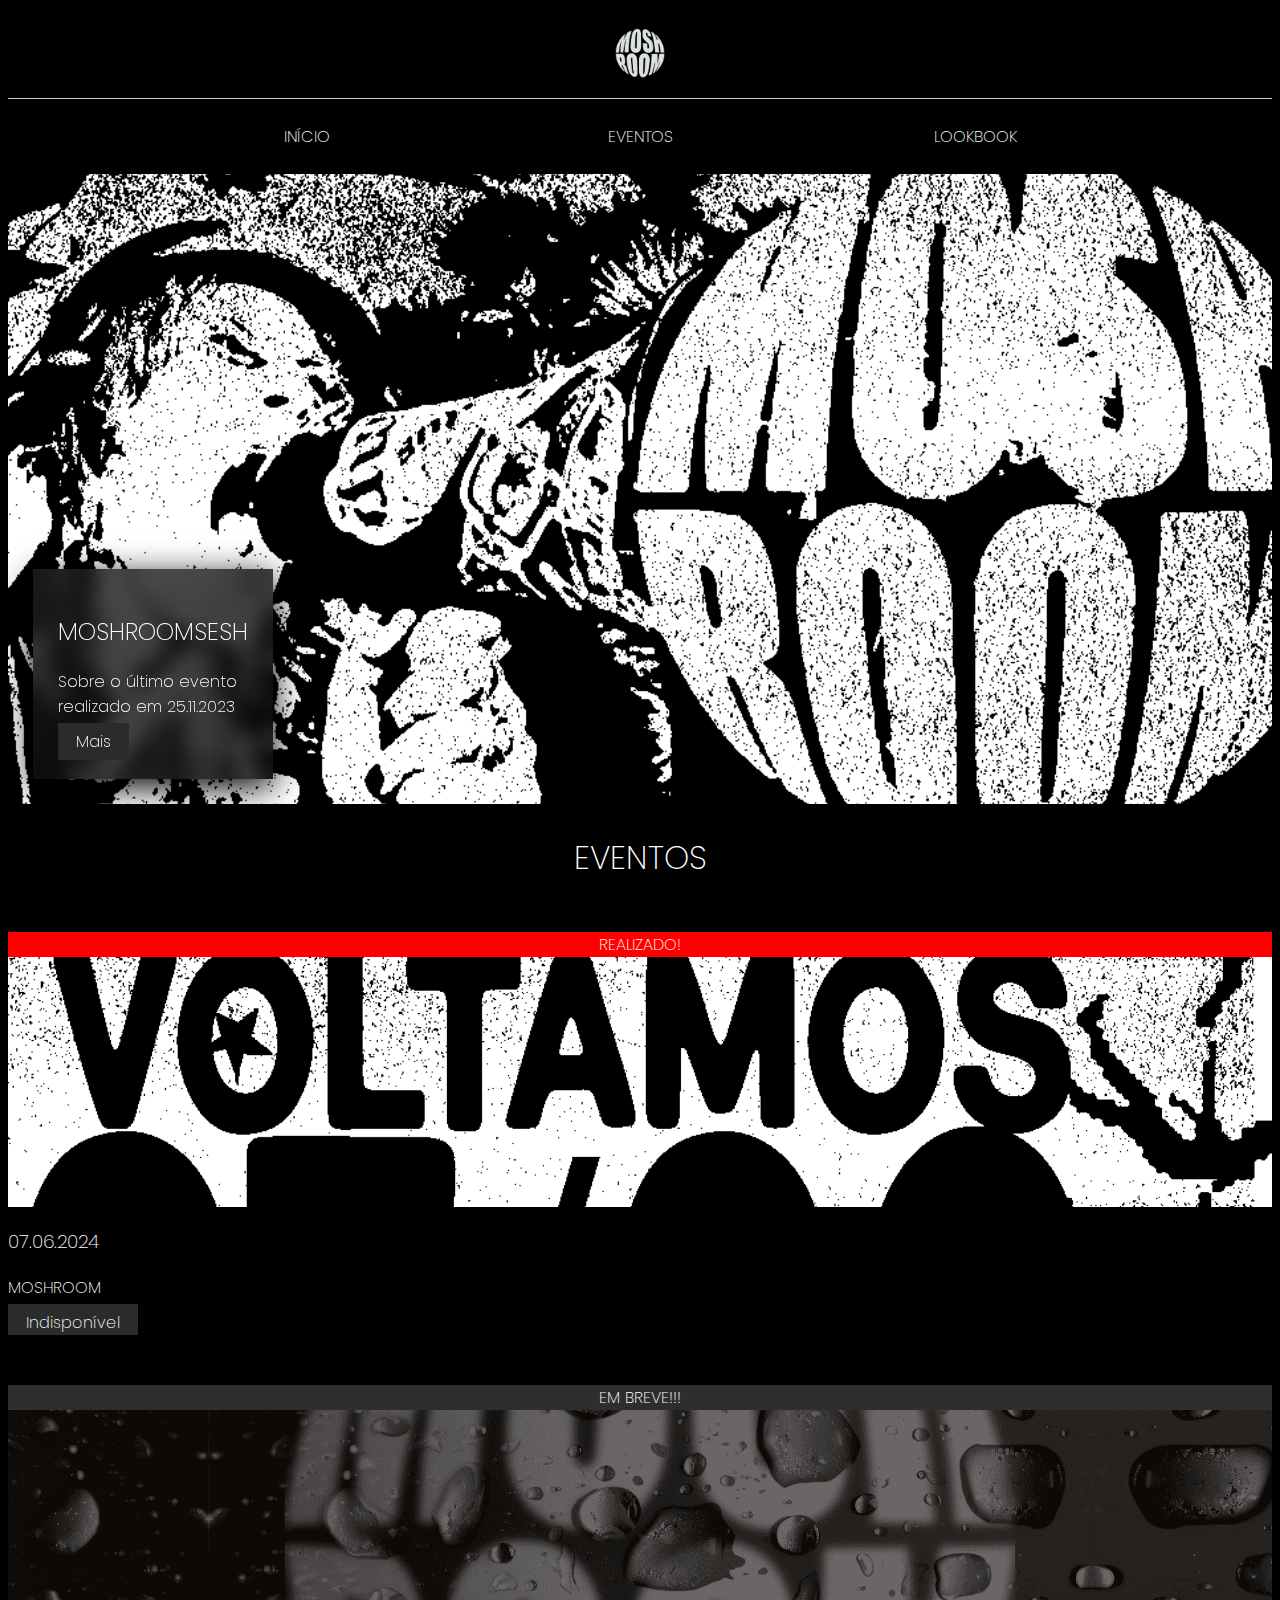
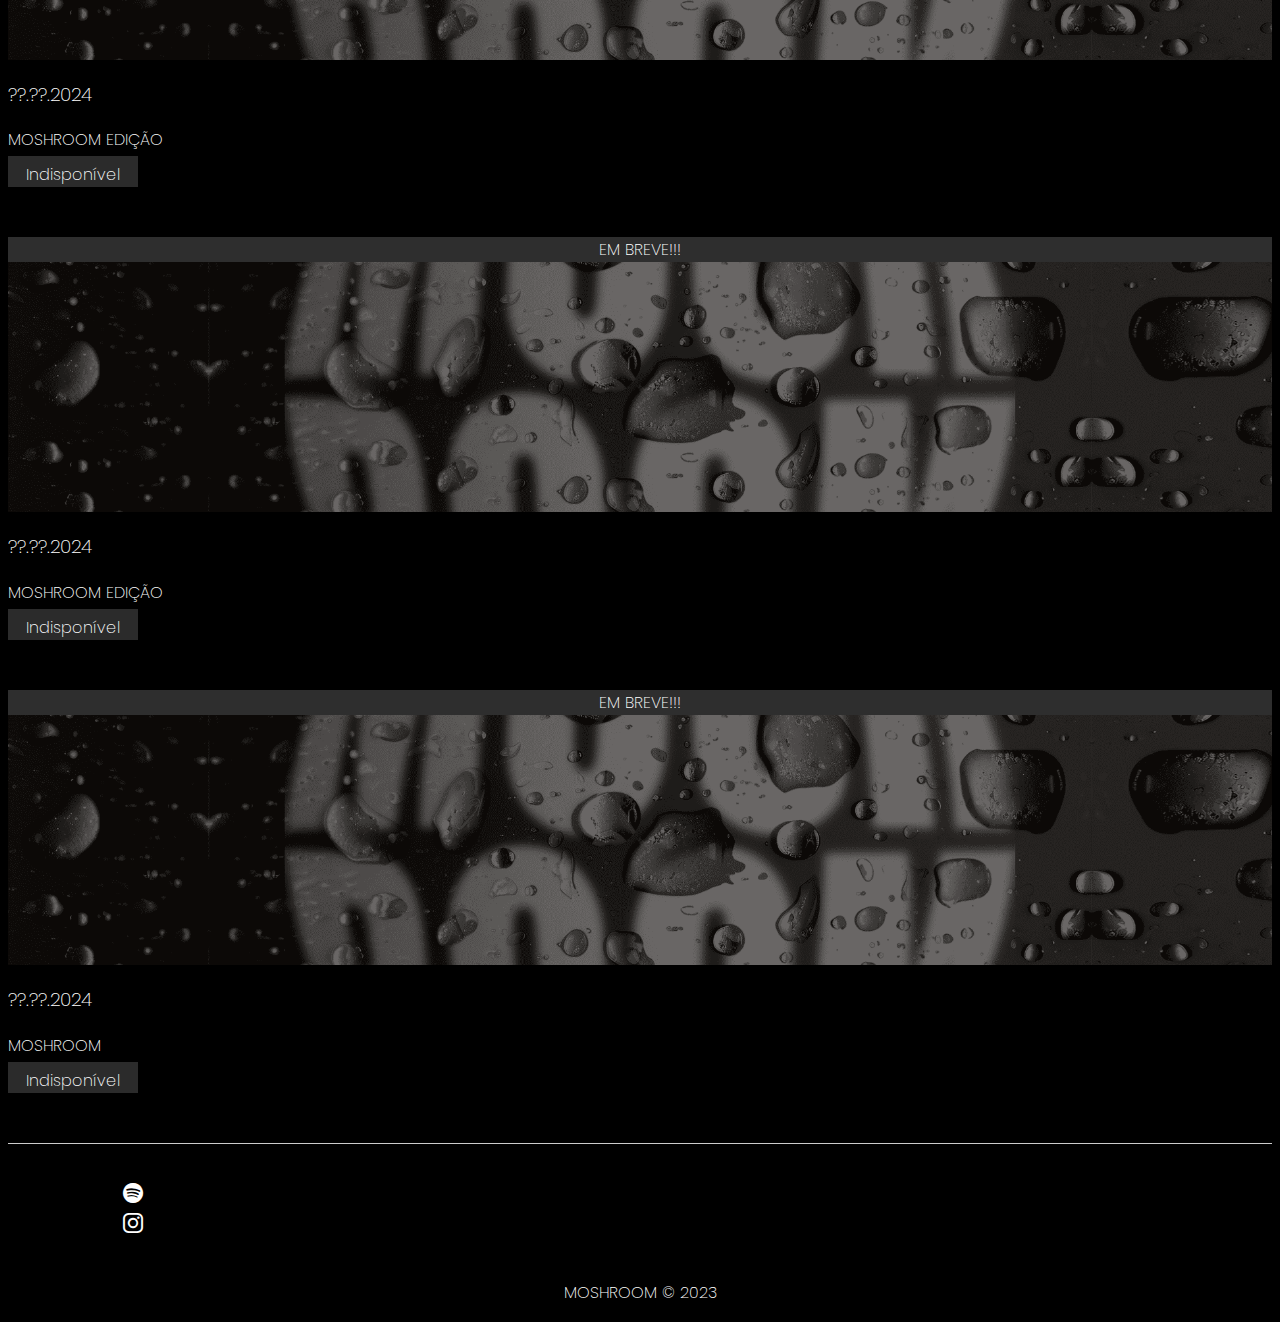
==== index.html @ fdd7fa83 "descrição de evento" ====
<!DOCTYPE html>
<html lang="en">
  <head>
    <meta charset="UTF-8" />
    <link rel="icon" href="img/MOSHROOM-LOGO.png" alt="mosh" />
    <meta name="viewport" content="width=device-width, initial-scale=1.0" />
    <title>MOSHROOM&copy;</title>
    <link rel="stylesheet" href="style.css" />
    <link
      rel="stylesheet"
      href="https://cdn.jsdelivr.net/npm/bootstrap-icons@1.11.2/font/bootstrap-icons.min.css"
    />
    <link
      href="https://cdn.jsdelivr.net/npm/bootstrap@5.3.2/dist/css/bootstrap.min.css"
      rel="stylesheet"
      integrity="sha384-T3c6CoIi6uLrA9TneNEoa7RxnatzjcDSCmG1MXxSR1GAsXEV/Dwwykc2MPK8M2HN"
      crossorigin="anonymous"
    />
    <script>
      (function (w, d, s, l, i) {
        w[l] = w[l] || [];
        w[l].push({ "gtm.start": new Date().getTime(), event: "gtm.js" });
        var f = d.getElementsByTagName(s)[0],
          j = d.createElement(s),
          dl = l != "dataLayer" ? "&l=" + l : "";
        j.async = true;
        j.src = "https://www.googletagmanager.com/gtm.js?id=" + i + dl;
        f.parentNode.insertBefore(j, f);
      })(window, document, "script", "dataLayer", "GTM-5MWL5Q57");
    </script>
  </head>

  <body>
    <noscript
      ><iframe
        src="https://www.googletagmanager.com/ns.html?id=GTM-5MWL5Q57"
        height="0"
        width="0"
        style="display: none; visibility: hidden"
      ></iframe
    ></noscript>

    <header class="row" id="header">
      <div class="container-fluid">
        <div id="logo-container">
          <img
            src="img/MOSHROOM-LOGO.png"
            class="logoImg"
            id="darkModeToggle"
            alt="mosh"
            id="logo"
          />
        </div>
      </div>
    </header>
    <nav id="navbar" class="container">
      <div class="row justify-content-center">
        <a href="#">INÍCIO</a>
        <a href="#gallery-container">EVENTOS</a>

        <!-- <a href="#">CONTATO</a> -->

        <a href="lookbook.html">LOOKBOOK</a>
        <!-- <a href="#">ARTIST</a> -->
        <!-- <a href="#contact">CONTACT</a> -->
      </div>
    </nav>

    <!-- MAIN IMAGE -->
    <div class="container" id="main-image-container">
      <div class="main-image center-image">
        <div class="main-image-info">
          <h2>MOSHROOMSESH</h2>
          <p class="secondary-color">
            Sobre o último evento <br />
            realizado em 25.11.2023
          </p>
          <a
            href="/view/moshroom-event.html"
            id="btnMoshFirtEventMore"
            class="btn"
            >Mais</a
          >
        </div>
      </div>
    </div>

    <!-- GALLERY -->

    <div class="container" id="gallery-container">
      <div class="col-12">
        <h1>EVENTOS</h1>
      </div>
      <div class="row gx-md-5">
        <div class="col-12 col-md-6 zoom-image">
          <div class="w-100 h-10" id="warningNextEvent">REALIZADO!</div>

          <div class="small-image-container center-image" id="img2"></div>
          <h3>07.06.2024</h3>
          <p class="secondary-color">MOSHROOM</p>
          <a class="btn">Indisponível</a>
        </div>
        <div class="col-12 col-md-6 zoom-image">
          <div class="w-100 h-10" id="warningSoonEvent">EM BREVE!!!</div>

          <div class="small-image-container center-image" id="img3"></div>
          <h3>??.??.2024</h3>
          <p class="secondary-color">MOSHROOM EDIÇÃO</p>
          <a href="#" class="btn">Indisponível</a>
        </div>
        <div class="col-12 col-md-6 zoom-image">
          <div class="w-100 h-10" id="warningSoonEvent">EM BREVE!!!</div>

          <div class="small-image-container center-image" id="img4"></div>
          <h3>??.??.2024</h3>
          <p class="secondary-color">MOSHROOM EDIÇÃO</p>
          <a href="#" class="btn">Indisponível</a>
        </div>
        <div class="col-12 col-md-6 zoom-image">
          <div class="w-100 h-10" id="warningSoonEvent">EM BREVE!!!</div>

          <div class="small-image-container center-image" id="img5"></div>
          <h3>??.??.2024</h3>
          <p class="secondary-color">MOSHROOM</p>
          <a href="#" class="btn">Indisponível</a>
        </div>
      </div>
    </div>
    <!-- FOOTER -->
    <footer id="contact" class="container">
      <!-- <p class="secondary-color">Nos encontre nas redes sociais:</p> -->
      <div class="row justify-content-center" id="social-icons-container">
        <div class="col-1">
          <a
            href="https://open.spotify.com/playlist/5nf5XcHtI5ToAGP7V8cqh1?si=a95a7d0b0cea4013"
            ><i class="bi bi-spotify"></i
          ></a>
        </div>
        <div class="col-1">
          <a href="https://www.instagram.com/moshroomsesh/"
            ><i class="bi bi-instagram secondary-color"></i
          ></a>
        </div>
      </div>
      <p class="secondary-color">MOSHROOM &copy; 2023</p>
    </footer>
  </body>
  <script src="https://code.jquery.com/jquery-3.6.0.min.js"></script>
  <script src="script.js"></script>
</html>
---- style.css ----
@import url("https://fonts.googleapis.com/css2?family=Archivo:wght@400;600&family=Dela+Gothic+One&family=Figtree:wght@300&family=Indie+Flower&family=Inter&family=Josefin+Sans&family=Montserrat:wght@400;500&family=Poppins:wght@300;400;500&display=swap");

@import url("https://fonts.googleapis.com/css2?family=Roboto+Condensed:ital,wght@0,100..900;1,100..900&display=swap");

/* 
font-family: "Roboto Condensed", sans-serif;
font-family: 'Archivo', sans-serif;
font-family: 'Dela Gothic One', sans-serif;
font-family: 'Figtree', sans-serif;
font-family: 'Indie Flower', cursive;
font-family: 'Inter', sans-serif;
font-family: 'Josefin Sans', sans-serif;
font-family: 'Montserrat', sans-serif;
font-family: 'Poppins', sans-serif;
*/

/* Estilos Gerais */

* {
  color: #ffffff;
  font-family: "Poppins", sans-serif;
  font-weight: 200;
}

body {
  background-color: #000000 !important;
}

a,
i,
p {
  /* font-family: "poppins", sans-serif; */
  transition: 0.3s ease-out;
  text-decoration: none;
}

.secondary-color {
  color: #ffffff;
}

.center-image {
  background-size: cover;
  background-position: center;
}

body .btn {
  text-decoration: none;
  background-color: #2b2b2b;
  color: #fff;
  padding: 7px 18px;
  border-radius: 0;
}

body .btn:hover {
  background-color: #ffffff31;
  color: #fff;
}

/* HEADER */
#header {
  margin: 0;
  text-align: center;
  padding: 20px;
  border-bottom: 1px solid #ccc;
}

#header p {
  margin-bottom: 0;
}

#logo-container {
  display: flex;
  justify-content: center;
}

.logoImg {
  cursor: pointer;
}

#logo {
  width: 50px;
  height: 50px;
  /* margin-right: 5px; */
}

/* DARK MODE */

/* MOSHROOM2-removebg-preview.png */

body.dark-mode {
  background-color: #ffffff !important;
  color: #000000 !important;
}

body.dark-mode a {
  background-color: #ffffff !important;
  color: #000000 !important;
}

body.dark-mode a:hover {
  background-color: #ffffff !important;
  color: #6b6b6b !important;
}

body.dark-mode #navbar a:hover {
  background-color: #ffffff !important;
  color: #7c7c7c !important;
  border: none;
}

body.dark-mode h1 {
  background-color: #ffffff !important;
  color: #000000 !important;
}

body.dark-mode h3 {
  background-color: #ffffff !important;
  color: #000000 !important;
}

body.dark-mode p {
  /* background-color: #ffffff  */
  color: #000000 !important;
}

body.dark-mode .btn {
  border: 1px solid #000;
  color: #000000 !important;
}

body.dark-mode a:hover {
  /* border-radius: 10px; */
  border: 1px solid #6b6b6b;
}

body.dark-mode .main-image-info {
  background: linear-gradient(
    135deg,
    rgba(255, 255, 255, 0.1),
    rgba(0, 0, 0, 0)
  );
  backdrop-filter: blur(10px);
  -webkit-backdrop-filter: blur(10px);
  box-shadow: 0 8px 32px 0 rgb(0, 0, 0);
  border: none;
  color: #000;
  /* border-radius: 10px; */
}

body.dark-mode .main-image-info .btn {
  background-color: #ffffff00 !important;
  border: none;
  color: #000000 !important;
  box-shadow: 0 8px 32px 0 rgba(0, 0, 0, 0.476);
}

body.dark-mode .main-image-info .btn:hover {
  border: none;
  color: #202020 !important;
}

#darkModeToggle {
  width: 50px;
  height: 50px;
}

body.dark-mode #contact a {
  /* background-color: #ffffff !important; */
  color: #7c7c7c !important;
  border: none;
}

body.dark-mode #contact i {
  /* background-color: #ffffff !important; */
  color: #7c7c7c !important;
  border: none;
}

body.dark-mode #contact i:hover {
  /* background-color: #ffffff !important; */
  color: #4c4c4c !important;
  border: none;
}

/* NAVBAR */
#navbar {
  padding: 10px;
  margin: 10px auto;
}

#navbar .row {
  width: 100%;
  display: flex !important;
  justify-content: space-evenly !important;
}

#navbar a {
  width: 80px;
  color: #ffffff;
  text-decoration: none;
  transition: none;
  text-align: center;
  margin: 5px;
}

#navbar a:hover {
  color: #606060e4;
  transition: none;
}

/* MAIN IMAGE */

.main-image {
  height: 70vh;
  background-image: url(img2/MOSH-CAPA.png);
  background-position: center center;
  background-size: cover;
  margin-bottom: 30px;
  transition: background-size 0.2s ease-out;
  position: relative;
}

.main-image-info {
  background: linear-gradient(
    135deg,
    rgba(255, 255, 255, 0.1),
    rgba(0, 0, 0, 0)
  );
  backdrop-filter: blur(10px);
  -webkit-backdrop-filter: blur(10px);
  box-shadow: 0 8px 32px 0 rgb(0, 0, 0);
  color: #ffffff;
  background-color: #000000c4;
  padding: 25px;
  position: absolute;
  left: 25px;
  bottom: 25px;
  /* border: 1px solid #fff; */
}

.main-image-info .btn:hover {
  background-color: #1d1d1d;
}

/* GALLERY */

#img2 {
  background-image: url(img/MOSHFEED.png);
  background-size: 100%;
  background-repeat: no-repeat;
}

#img2:hover {
  box-shadow: #35383e;
}

#img3 {
  background-image: url(img2/PREVIEW-EDITIONSblack.png);

  /* background-size: 100%; */
}

#img4 {
  background-image: url(img2/PREVIEW-EDITIONSblack.png);
}

#img5 {
  background-image: url(img2/PREVIEW-EDITIONSblack.png);
}

#gallery-container h1 {
  text-align: center;
}

#gallery-container h1,
#gallery-container,
#gallery-container,
.col-md-6,
.col-12 {
  margin-bottom: 50px;
}

.small-image-container {
  height: 250px;
  margin-bottom: 20px;
}

.dark-overlay {
  position: absolute;
  top: 0;
  left: 0;
  width: 100%;
  height: 100%;
  background: rgba(0, 0, 0, 0.5);
  /* Sobreposição escura */
  transition: background 0.5s ease-in-out;
}

.zoom-image {
  position: relative;
  overflow: hidden;
}

/* FOOTER */
footer {
  border-top: 1px solid #ccc;
  height: 150px;
  padding: 10px;
}

footer i {
  font-size: 20px;
  transition: none;
}

footer .col-1 {
  width: 15%;
}

#social-icons-container i {
  align-items: center !important;
  text-align: center !important;
}

#social-icons-container {
  padding: 25px;
}

#social-icons-container div {
  text-align: center;
}

.secondary-color {
  margin-bottom: 10px;
}

footer p {
  text-align: center;
}

a:hover i {
  color: #606060e4;
  transition: none;
}

#warningNextEvent {
  background-color: red;
  color: white;
  text-align: center;
  font-family: "Poppins", sans-serif;
}

#warningSoonEvent {
  background-color: rgba(88, 88, 88, 0.527);
  color: white;
  text-align: center;
  font-family: "Poppins", sans-serif;
}

@media screen and (max-width: 768px) {
  .main-image {
    background-image: url(img2/MOSH-CAPA-MOBILE.png);
    background-size: 50vh;
  }

  ::-webkit-scrollbar-thumb {
    background: #ffffff00 !important;
    /* Cor do thumb */
    border-radius: 15px;
  }
}

::-webkit-scrollbar {
  width: 10px;
}

::-webkit-scrollbar-thumb {
  background-color: #888;
  border-radius: 5px;
}

::-webkit-scrollbar-track {
  background-color: #ffffff00;
}
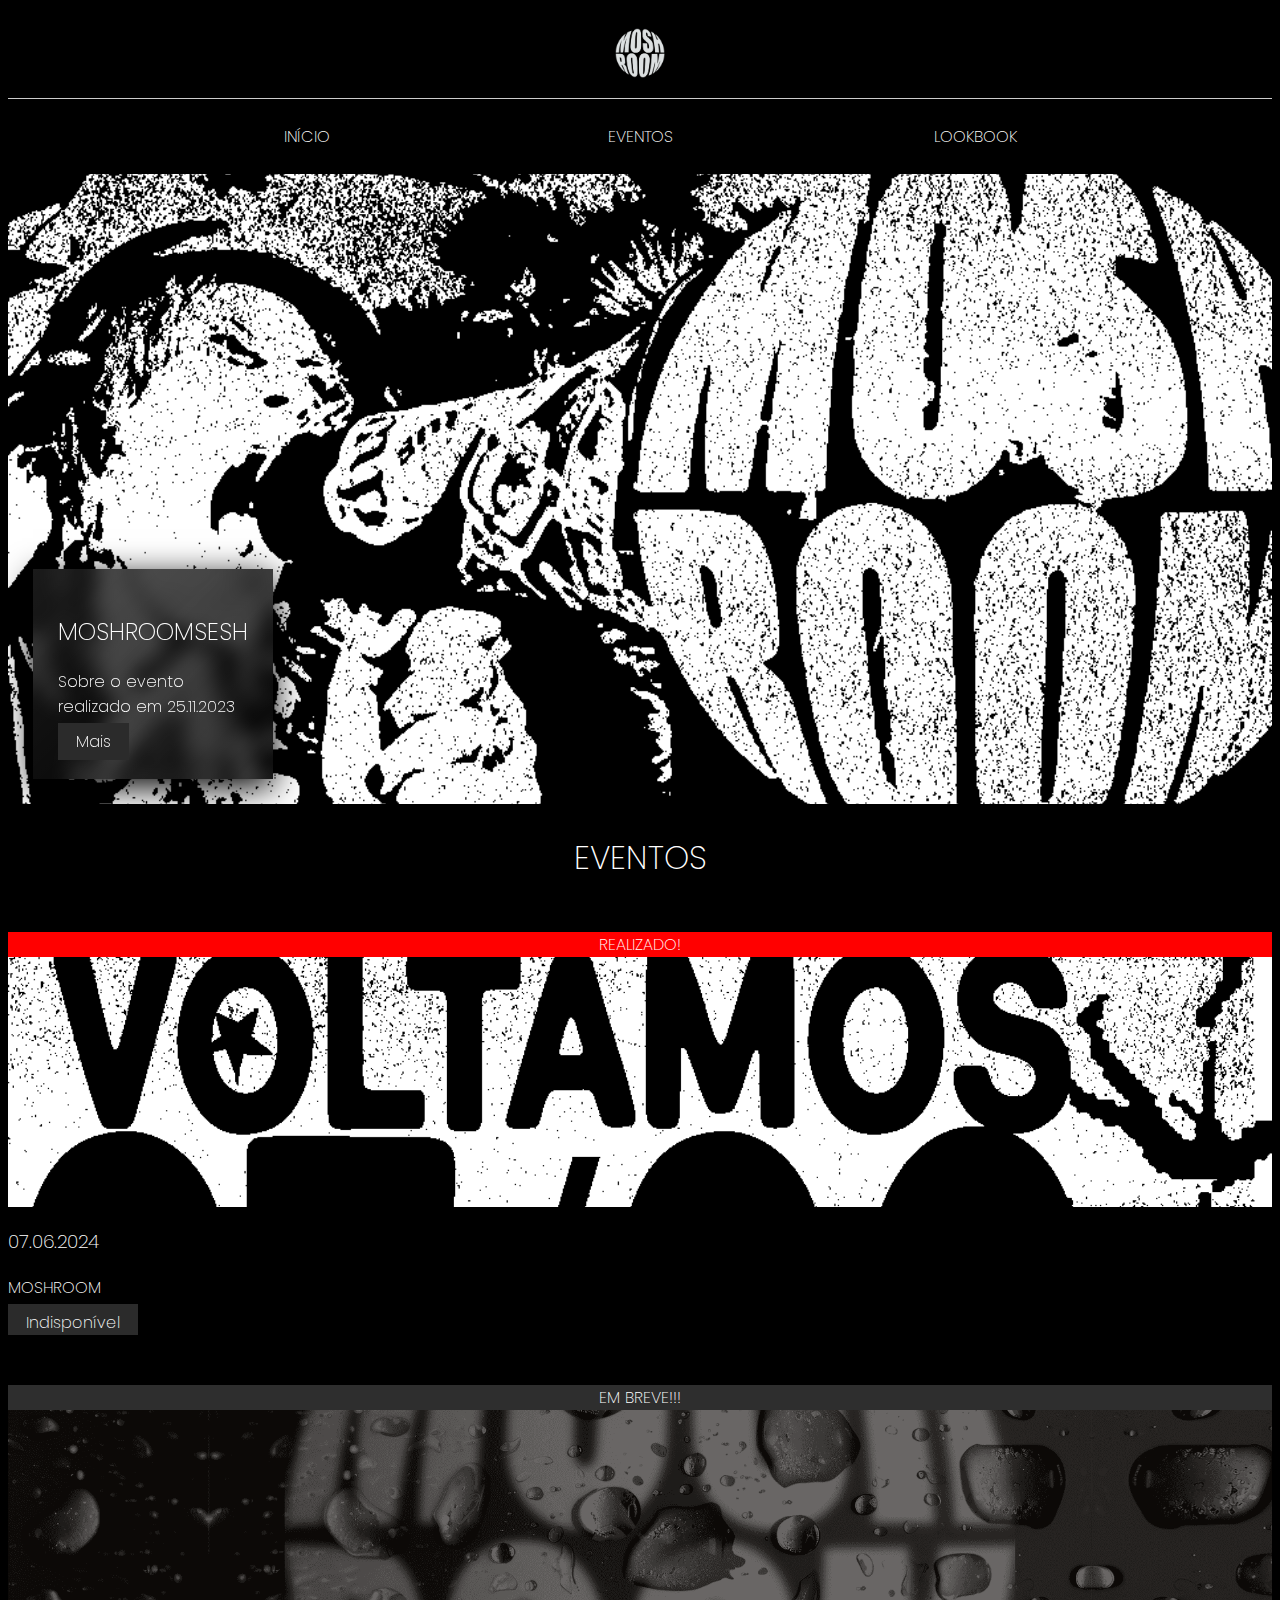
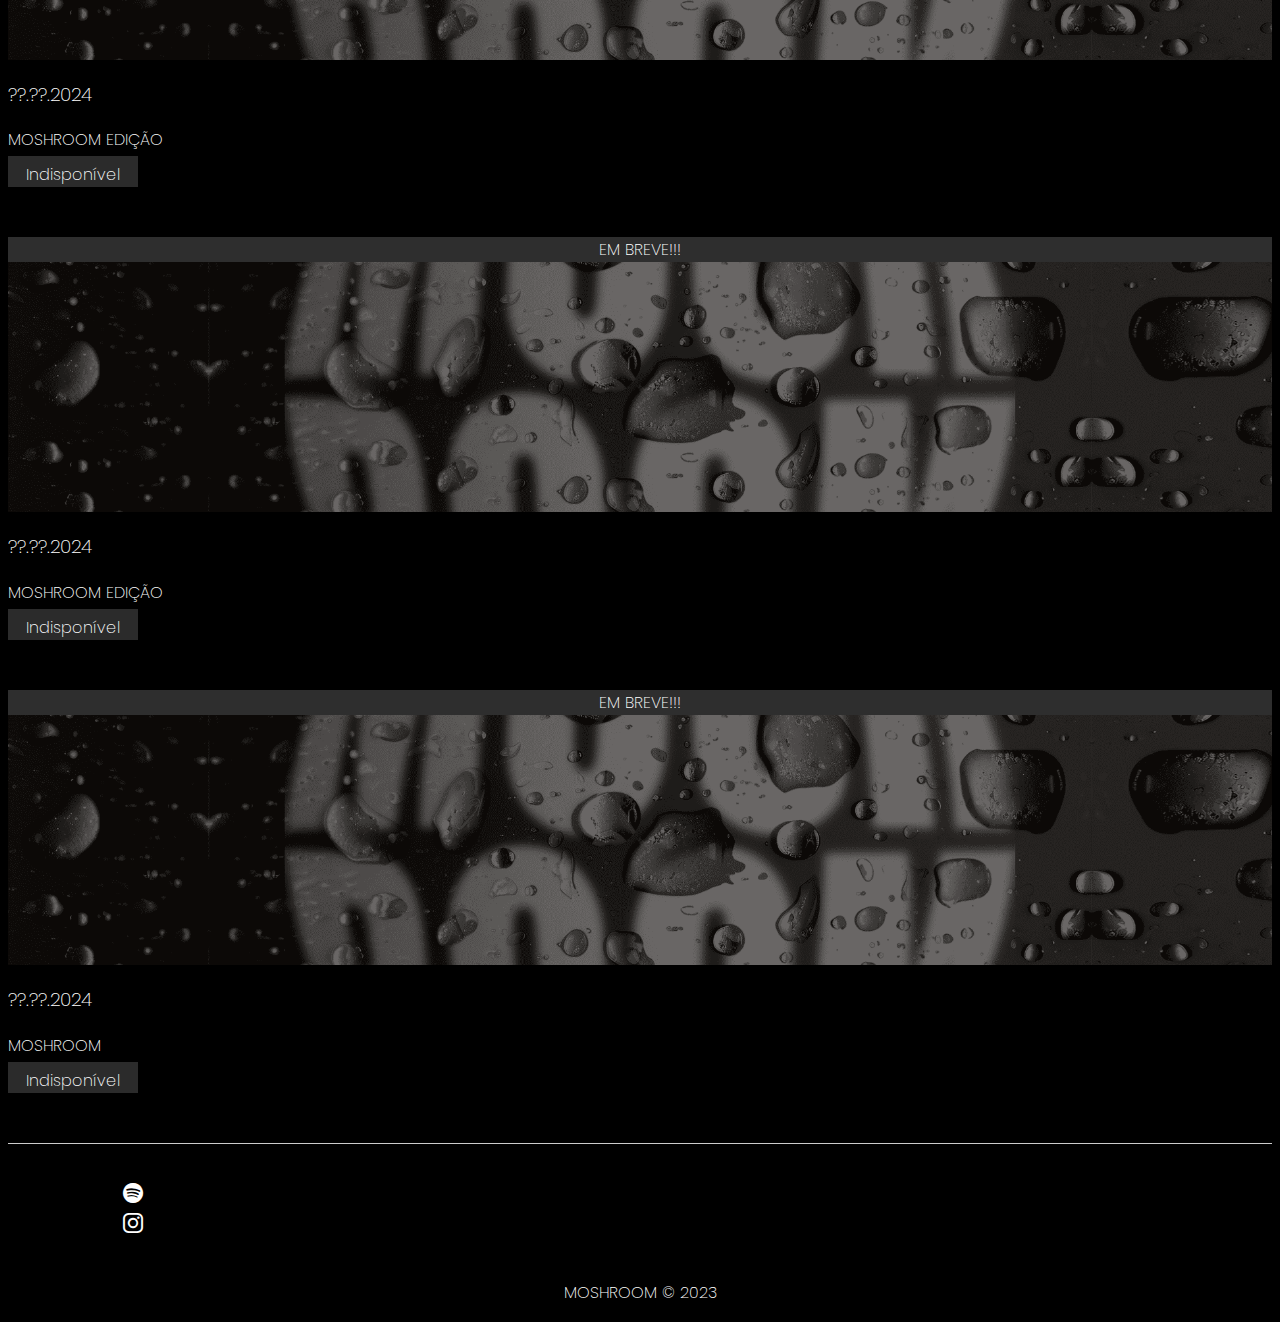
==== commit 01949a88: "descrição div" ====
--- a/index.html
+++ b/index.html
@@ -72,7 +72,7 @@
         <div class="main-image-info">
           <h2>MOSHROOMSESH</h2>
           <p class="secondary-color">
-            Sobre o último evento <br />
+            Sobre o evento <br />
             realizado em 25.11.2023
           </p>
           <a
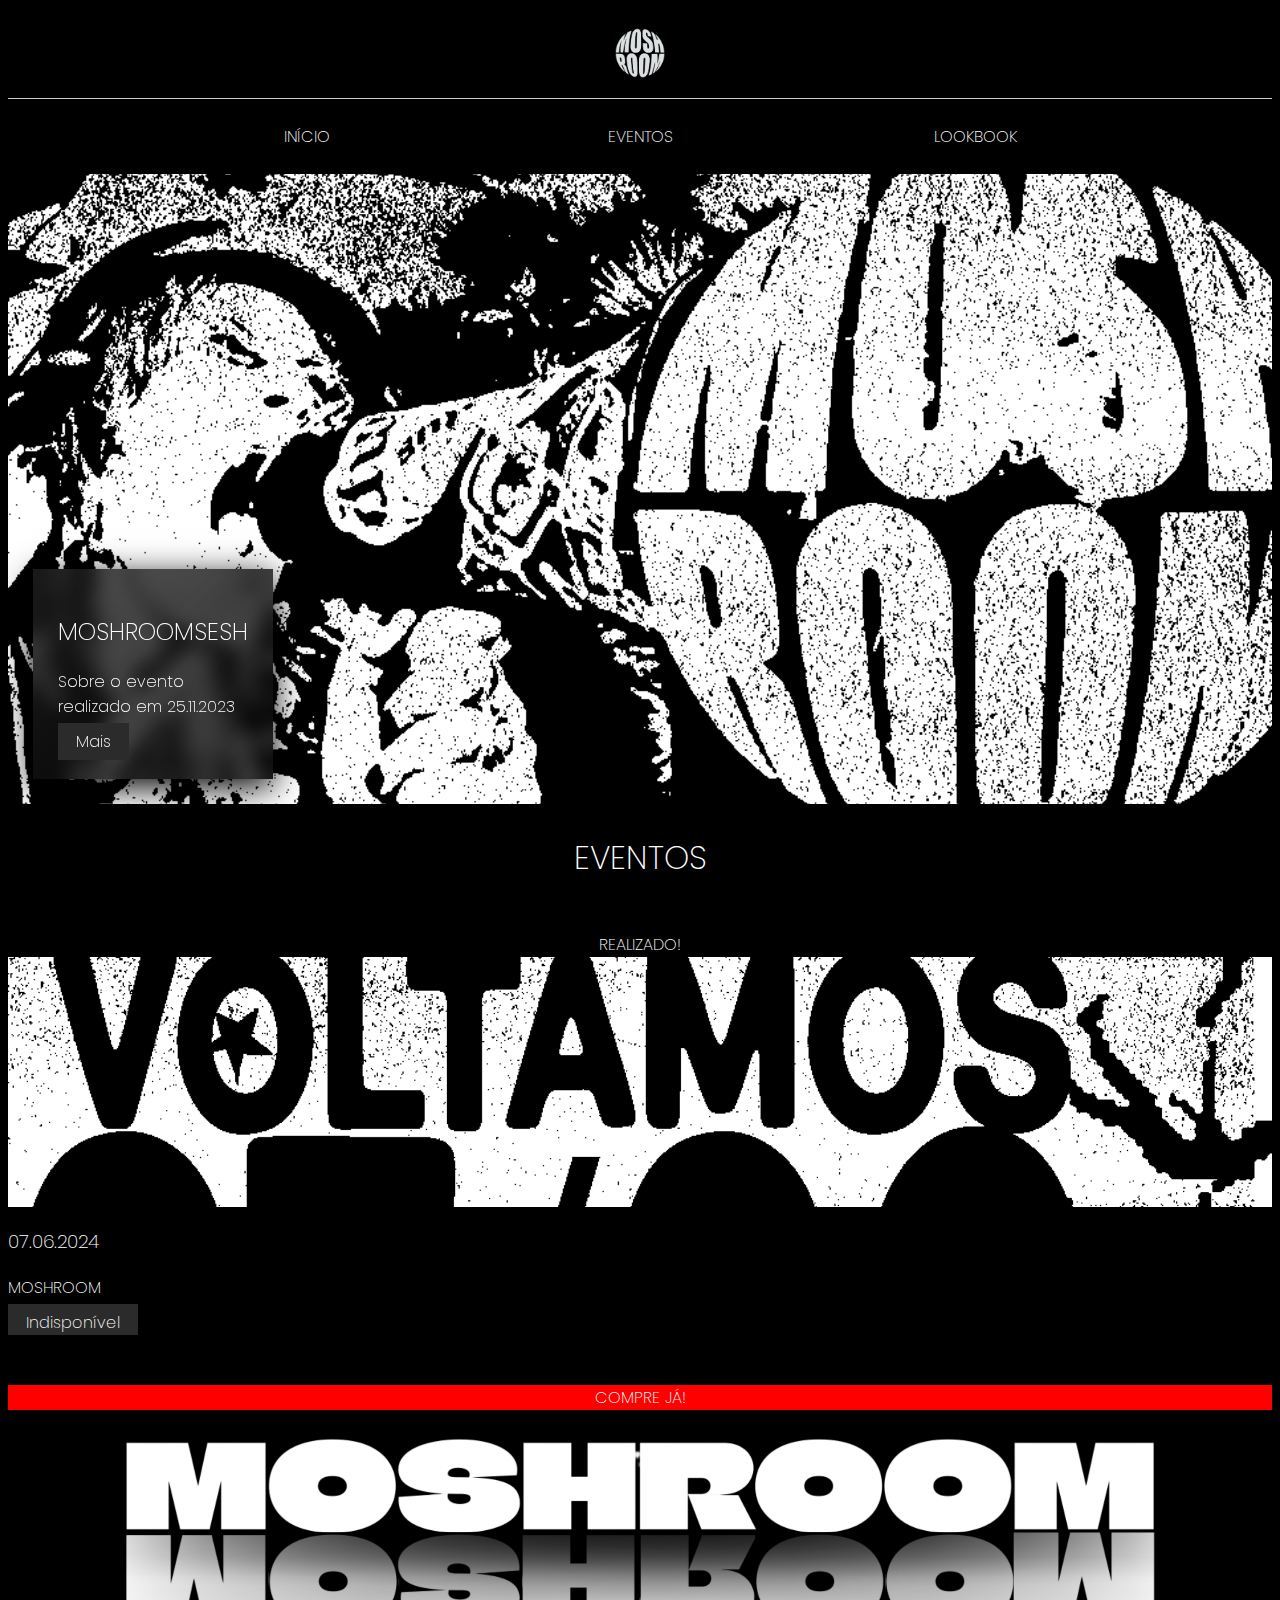
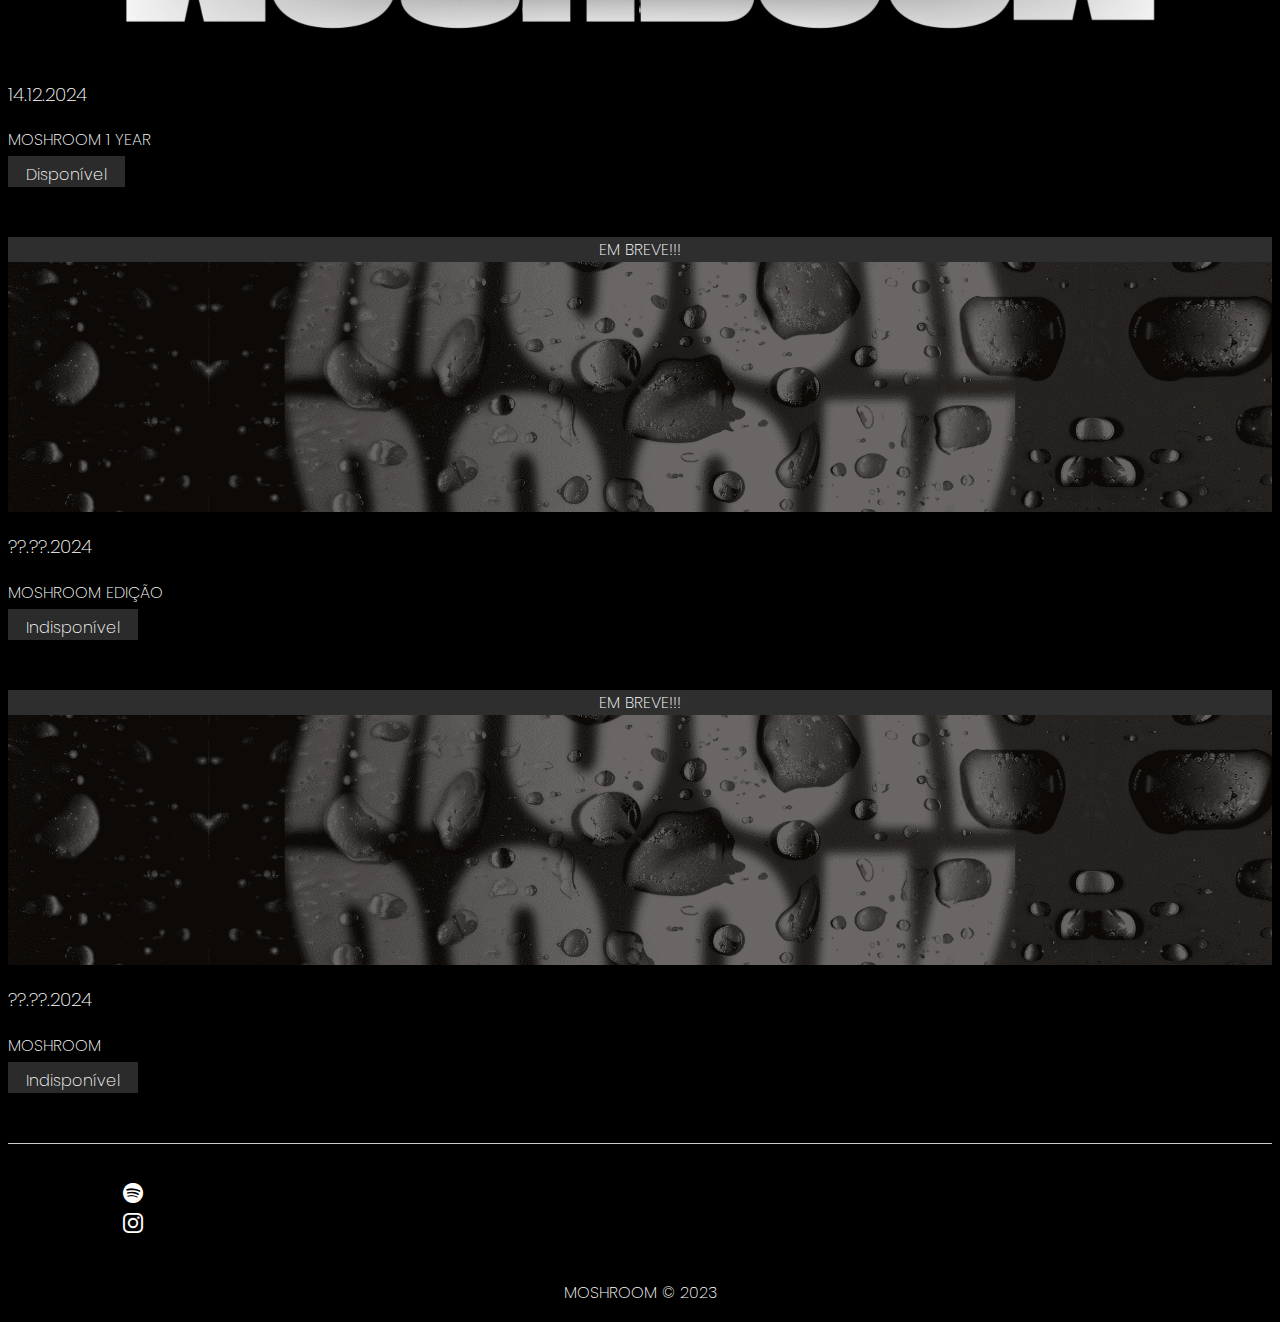
==== commit 9cdf93fb: "inserção de img | abertura de novo evento" ====
--- a/index.html
+++ b/index.html
@@ -93,22 +93,27 @@
       </div>
       <div class="row gx-md-5">
         <div class="col-12 col-md-6 zoom-image">
-          <div class="w-100 h-10" id="warningNextEvent">REALIZADO!</div>
+
+          <div class="w-100 h-10" id="warningPastEvent">REALIZADO!</div>
 
           <div class="small-image-container center-image" id="img2"></div>
           <h3>07.06.2024</h3>
           <p class="secondary-color">MOSHROOM</p>
           <a class="btn">Indisponível</a>
         </div>
+
         <div class="col-12 col-md-6 zoom-image">
-          <div class="w-100 h-10" id="warningSoonEvent">EM BREVE!!!</div>
+
+          <div class="w-100 h-10" id="warningCurrentEvent">COMPRE JÁ!</div>
 
           <div class="small-image-container center-image" id="img3"></div>
-          <h3>??.??.2024</h3>
-          <p class="secondary-color">MOSHROOM EDIÇÃO</p>
-          <a href="#" class="btn">Indisponível</a>
+          <h3>14.12.2024</h3>
+          <p class="secondary-color">MOSHROOM 1 YEAR</p>
+          <a href="https://www.ticketking.com.br/evento/moshroom" target="_blank" class="btn">Disponível</a>
         </div>
+
         <div class="col-12 col-md-6 zoom-image">
+
           <div class="w-100 h-10" id="warningSoonEvent">EM BREVE!!!</div>
 
           <div class="small-image-container center-image" id="img4"></div>
@@ -116,7 +121,9 @@
           <p class="secondary-color">MOSHROOM EDIÇÃO</p>
           <a href="#" class="btn">Indisponível</a>
         </div>
+
         <div class="col-12 col-md-6 zoom-image">
+
           <div class="w-100 h-10" id="warningSoonEvent">EM BREVE!!!</div>
 
           <div class="small-image-container center-image" id="img5"></div>
--- a/style.css
+++ b/style.css
@@ -255,7 +255,7 @@
 }
 
 #img3 {
-  background-image: url(img2/PREVIEW-EDITIONSblack.png);
+  background-image: url(img/capa-mosh.png);
 
   /* background-size: 100%; */
 }
@@ -343,8 +343,15 @@
   transition: none;
 }
 
-#warningNextEvent {
+#warningCurrentEvent{
   background-color: red;
+  color: white;
+  text-align: center;
+  font-family: "Poppins", sans-serif;
+}
+
+#warningPastEvent {
+  background-color: rgb(0, 0, 0);
   color: white;
   text-align: center;
   font-family: "Poppins", sans-serif;
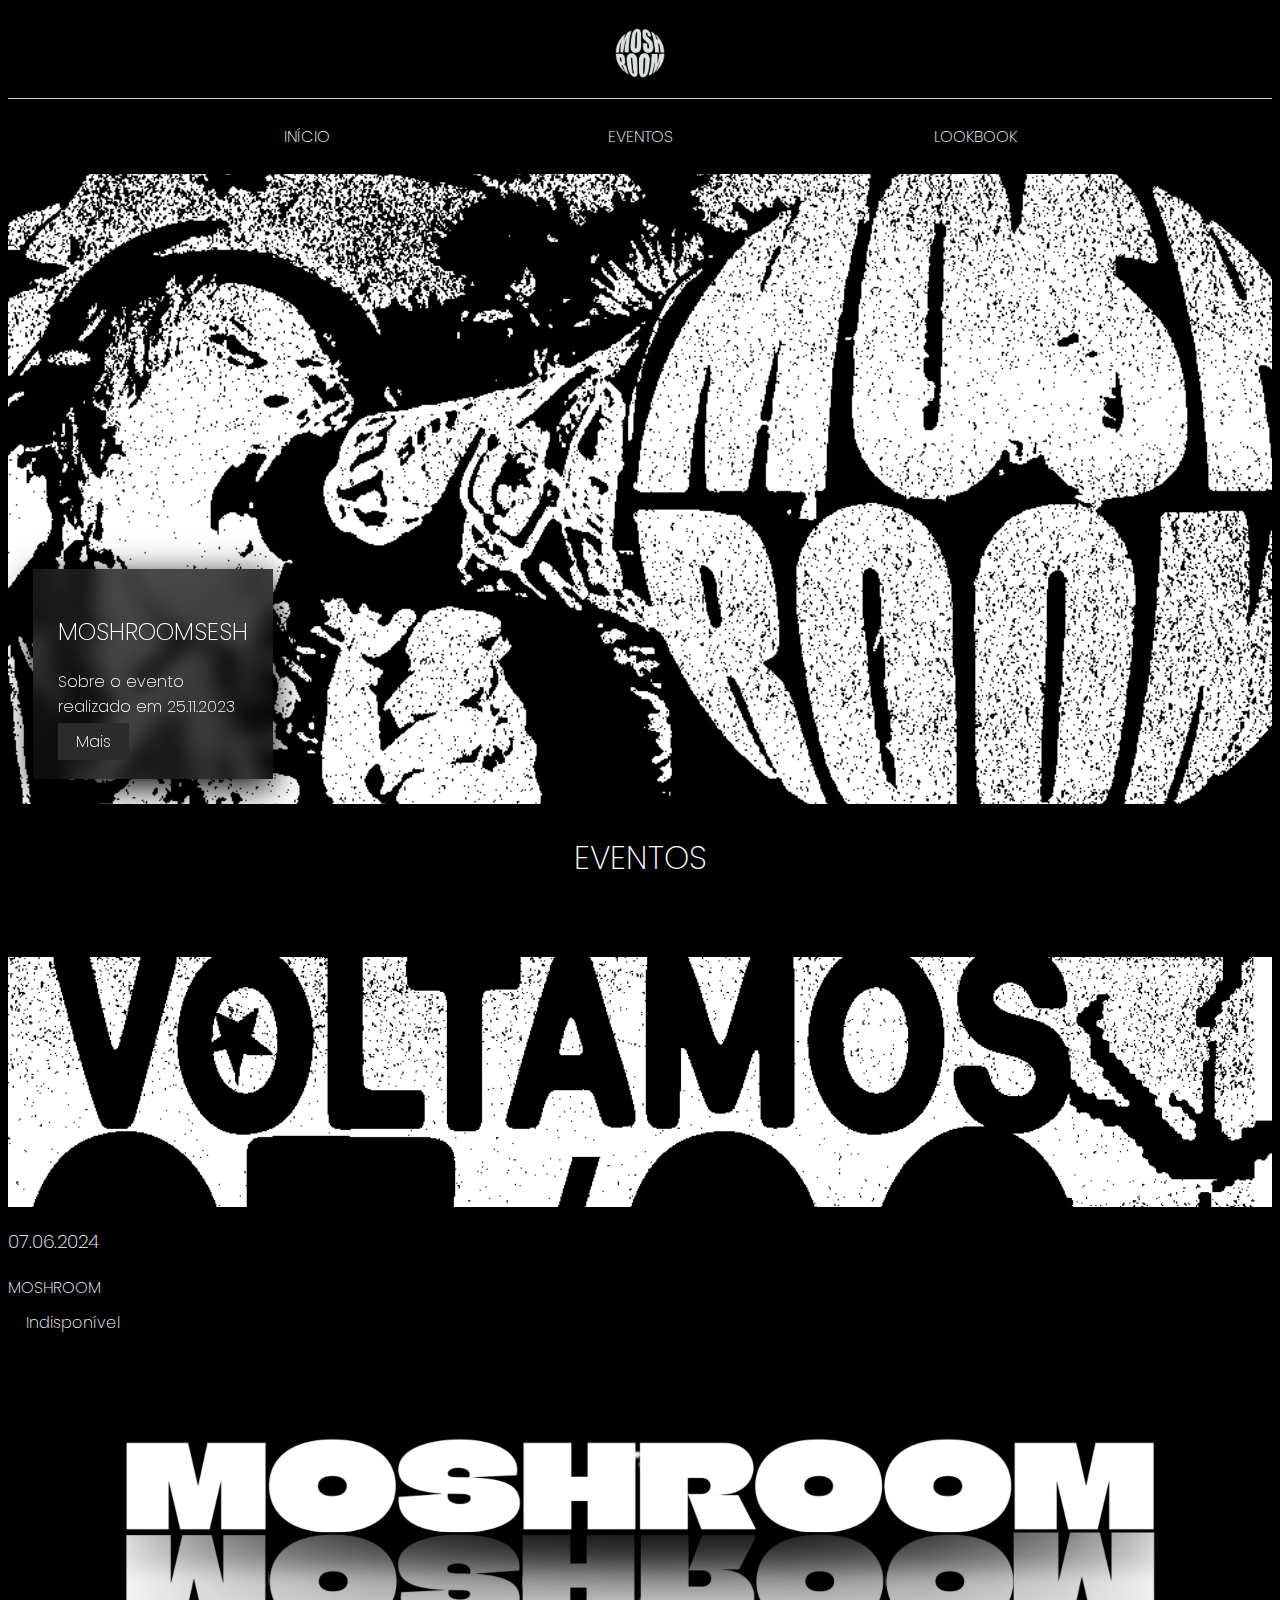
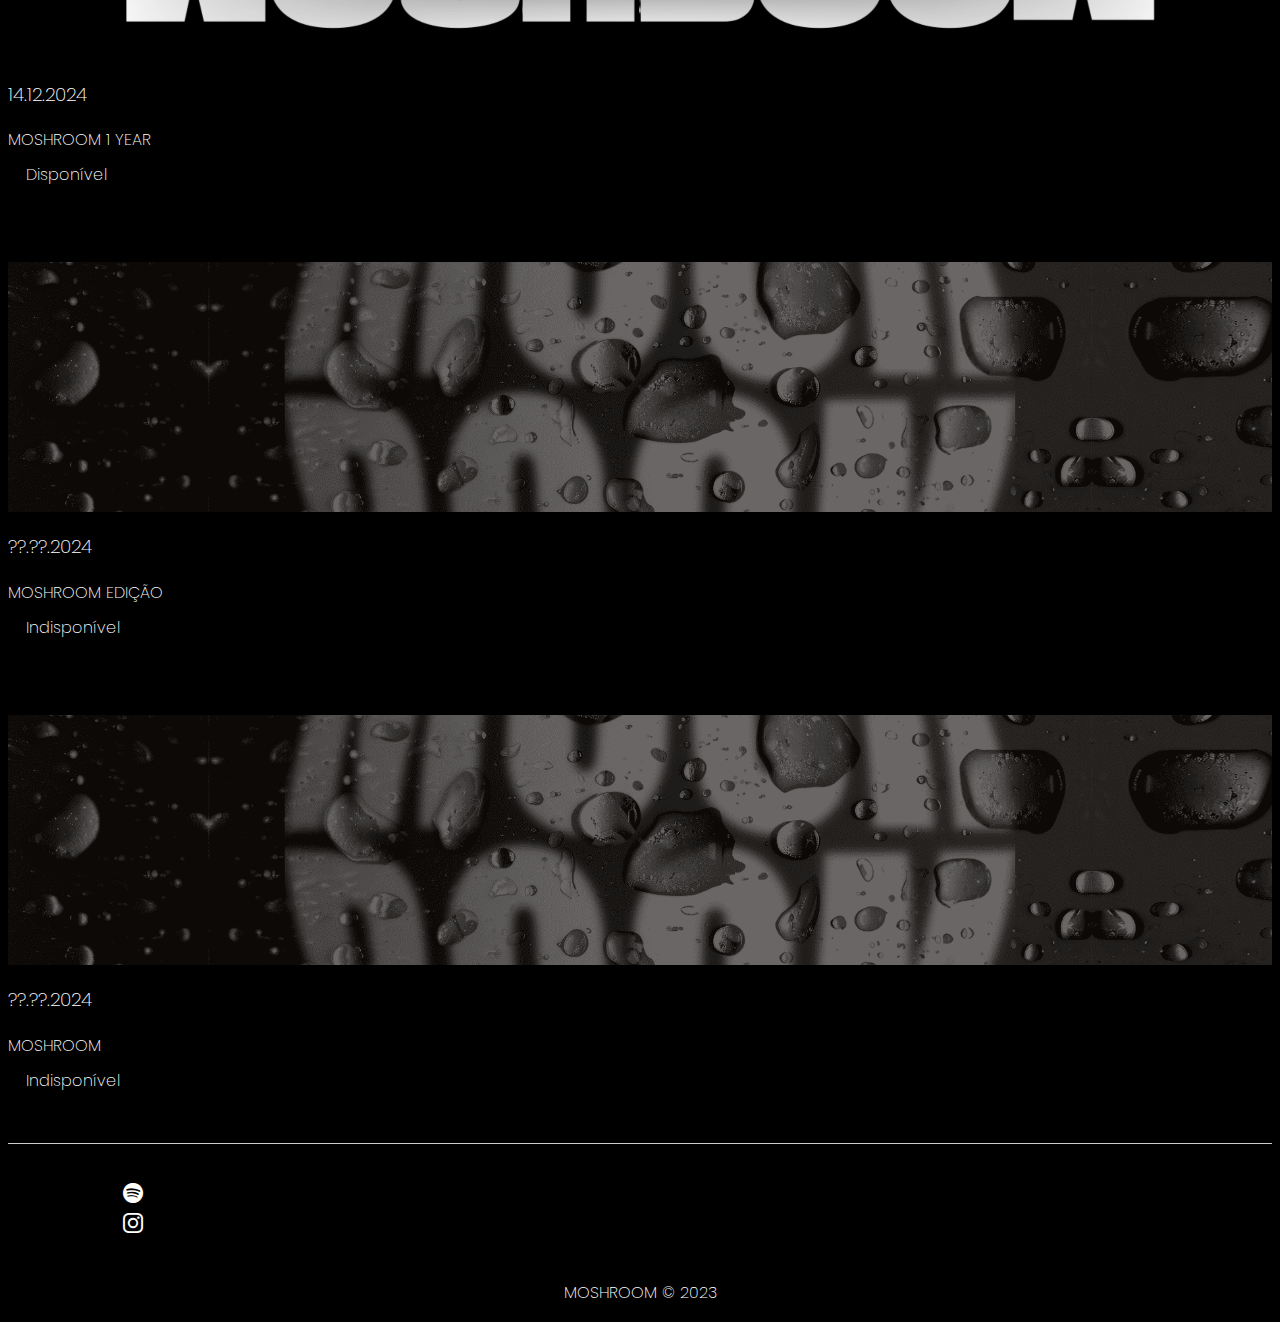
==== commit 30211517: "alterações no hover e btn" ====
--- a/index.html
+++ b/index.html
@@ -99,7 +99,7 @@
           <div class="small-image-container center-image" id="img2"></div>
           <h3>07.06.2024</h3>
           <p class="secondary-color">MOSHROOM</p>
-          <a class="btn">Indisponível</a>
+          <a id="btn-buy" class="btn">Indisponível</a>
         </div>
 
         <div class="col-12 col-md-6 zoom-image">
@@ -109,7 +109,7 @@
           <div class="small-image-container center-image" id="img3"></div>
           <h3>14.12.2024</h3>
           <p class="secondary-color">MOSHROOM 1 YEAR</p>
-          <a href="https://www.ticketking.com.br/evento/moshroom" target="_blank" class="btn">Disponível</a>
+          <a href="https://www.ticketking.com.br/evento/moshroom" target="_blank" id="btn-buy" class="btn">Disponível</a>
         </div>
 
         <div class="col-12 col-md-6 zoom-image">
@@ -119,7 +119,7 @@
           <div class="small-image-container center-image" id="img4"></div>
           <h3>??.??.2024</h3>
           <p class="secondary-color">MOSHROOM EDIÇÃO</p>
-          <a href="#" class="btn">Indisponível</a>
+          <a href="#" id="btn-buy" class="btn">Indisponível</a>
         </div>
 
         <div class="col-12 col-md-6 zoom-image">
@@ -129,7 +129,7 @@
           <div class="small-image-container center-image" id="img5"></div>
           <h3>??.??.2024</h3>
           <p class="secondary-color">MOSHROOM</p>
-          <a href="#" class="btn">Indisponível</a>
+          <a href="#" id="btn-buy" class="btn">Indisponível</a>
         </div>
       </div>
     </div>
--- a/style.css
+++ b/style.css
@@ -49,6 +49,17 @@
   color: #fff;
   padding: 7px 18px;
   border-radius: 0;
+}
+
+#btn-buy {
+  color: #ffffff;
+  background-color: #000;
+  /* border: 1px solid #1b1b1b; */
+  border-radius: 8px;
+}
+
+#btn-buy:hover{
+  background-color: #51515122;
 }
 
 body .btn:hover {
@@ -389,3 +400,30 @@
 ::-webkit-scrollbar-track {
   background-color: #ffffff00;
 }
+
+.zoom-image .w-100.h-10 {
+  transform: translateY(-100%); 
+  opacity: 0; 
+  transition: transform 0.3s ease, opacity 0.3s ease; 
+}
+
+.zoom-image:hover .w-100.h-10 {
+  transform: translateY(0); 
+  opacity: 1;
+}
+
+@media (min-width: 768px) {
+  .zoom-image:hover .w-100.h-10 {
+    transform: translateY(0);
+    opacity: 1;
+  }
+}
+
+
+@media (max-width: 767px) {
+  .zoom-image .w-100.h-10 {
+    transform: translateY(0);
+    opacity: 1;
+    transition: none;
+  }
+}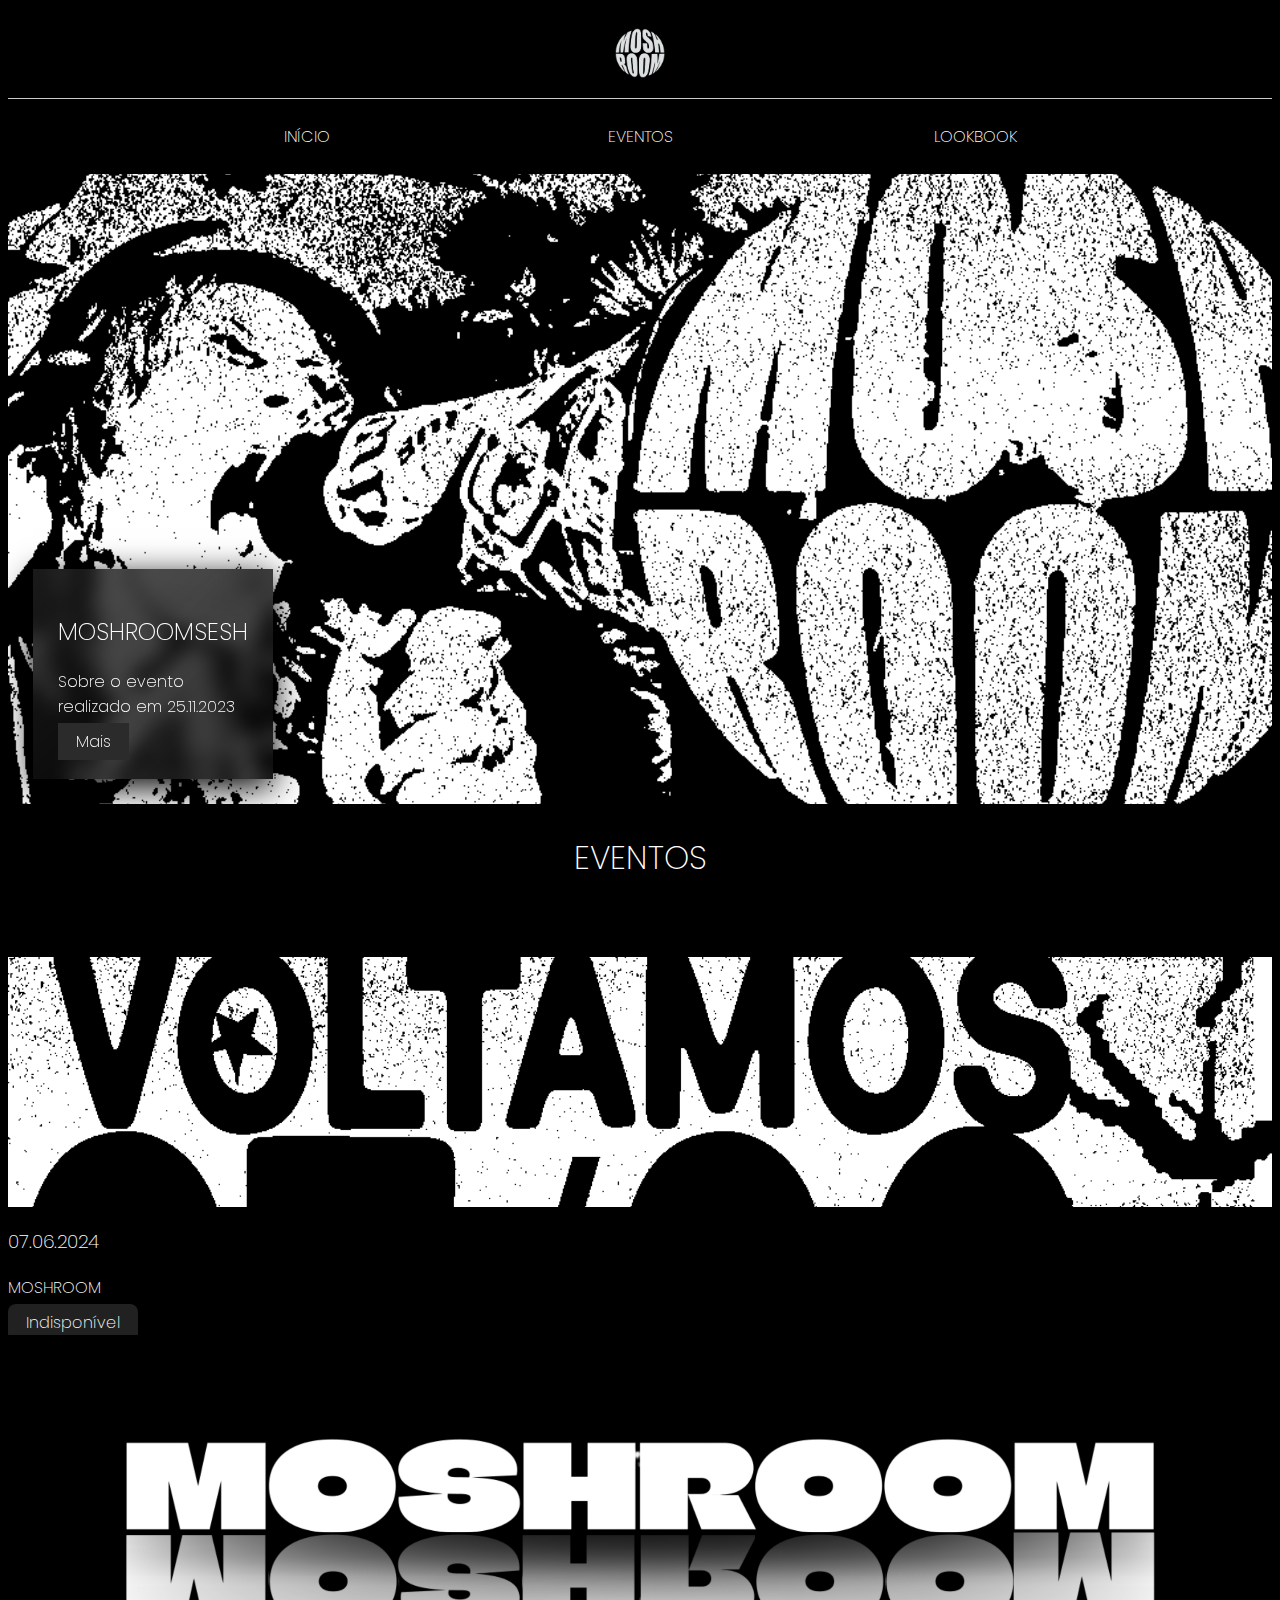
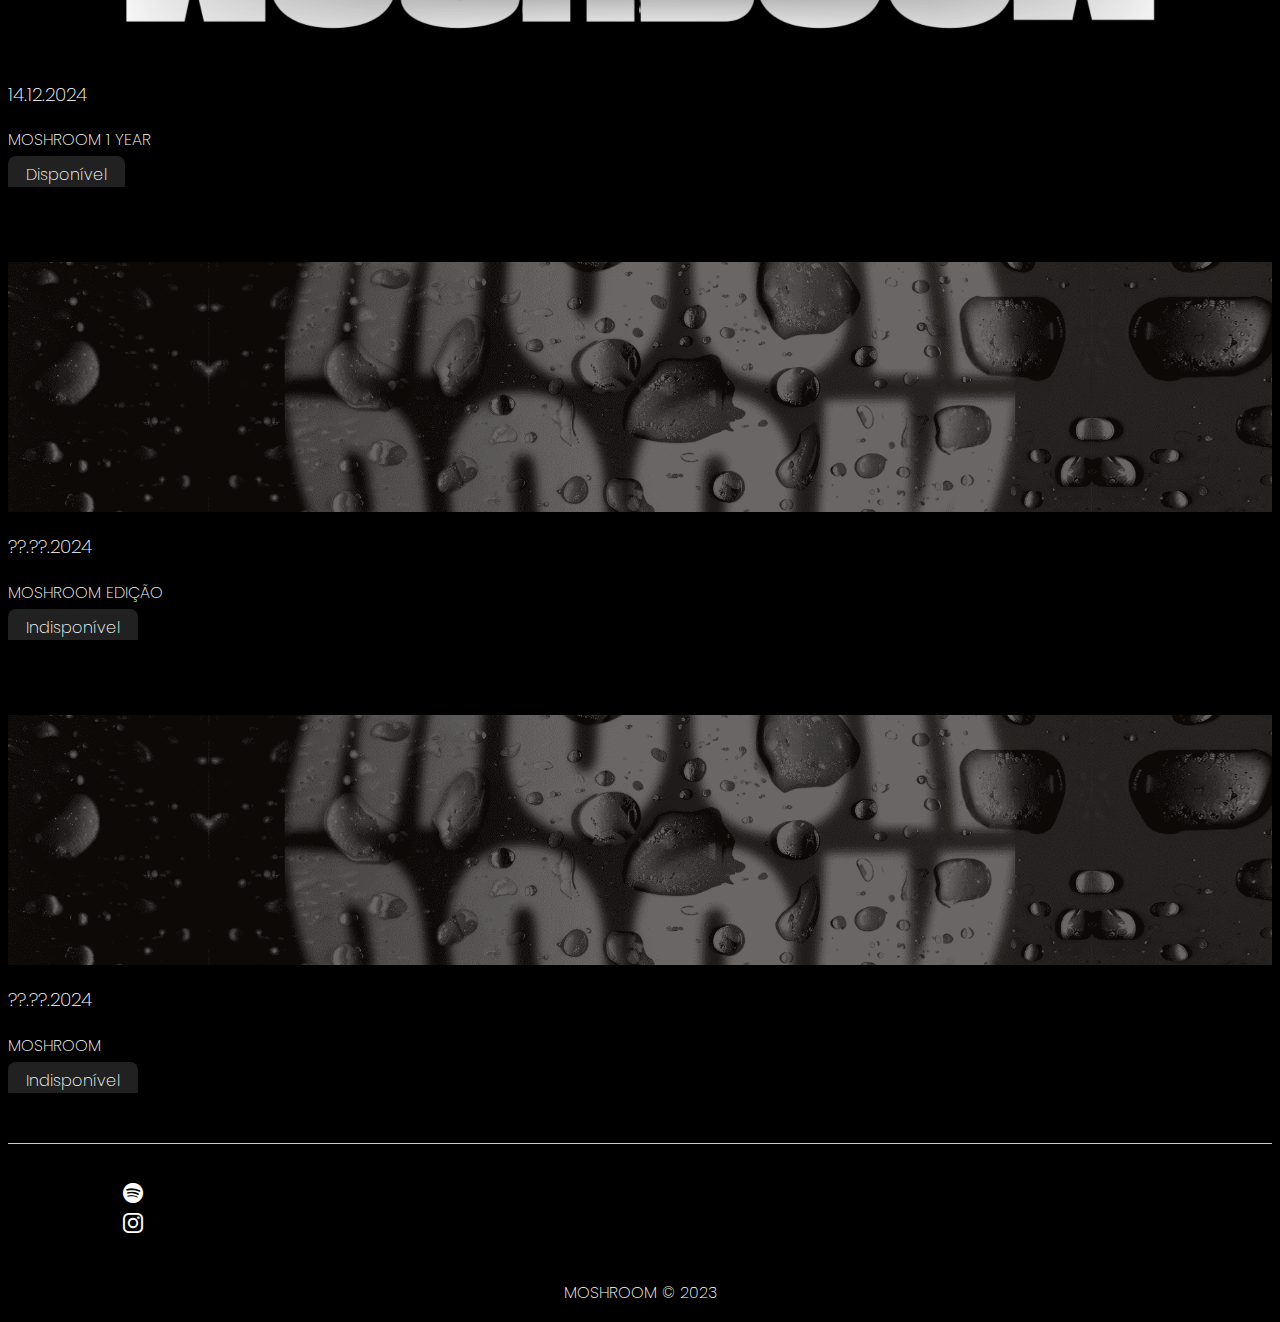
==== commit 5fcf095d: "alteração cor btn" ====
--- a/index.html
+++ b/index.html
@@ -119,7 +119,7 @@
           <div class="small-image-container center-image" id="img4"></div>
           <h3>??.??.2024</h3>
           <p class="secondary-color">MOSHROOM EDIÇÃO</p>
-          <a href="#" id="btn-buy" class="btn">Indisponível</a>
+          <a id="btn-buy" class="btn">Indisponível</a>
         </div>
 
         <div class="col-12 col-md-6 zoom-image">
@@ -129,7 +129,7 @@
           <div class="small-image-container center-image" id="img5"></div>
           <h3>??.??.2024</h3>
           <p class="secondary-color">MOSHROOM</p>
-          <a href="#" id="btn-buy" class="btn">Indisponível</a>
+          <a id="btn-buy" class="btn">Indisponível</a>
         </div>
       </div>
     </div>
--- a/style.css
+++ b/style.css
@@ -53,7 +53,7 @@
 
 #btn-buy {
   color: #ffffff;
-  background-color: #000;
+  background-color: #212121;
   /* border: 1px solid #1b1b1b; */
   border-radius: 8px;
 }
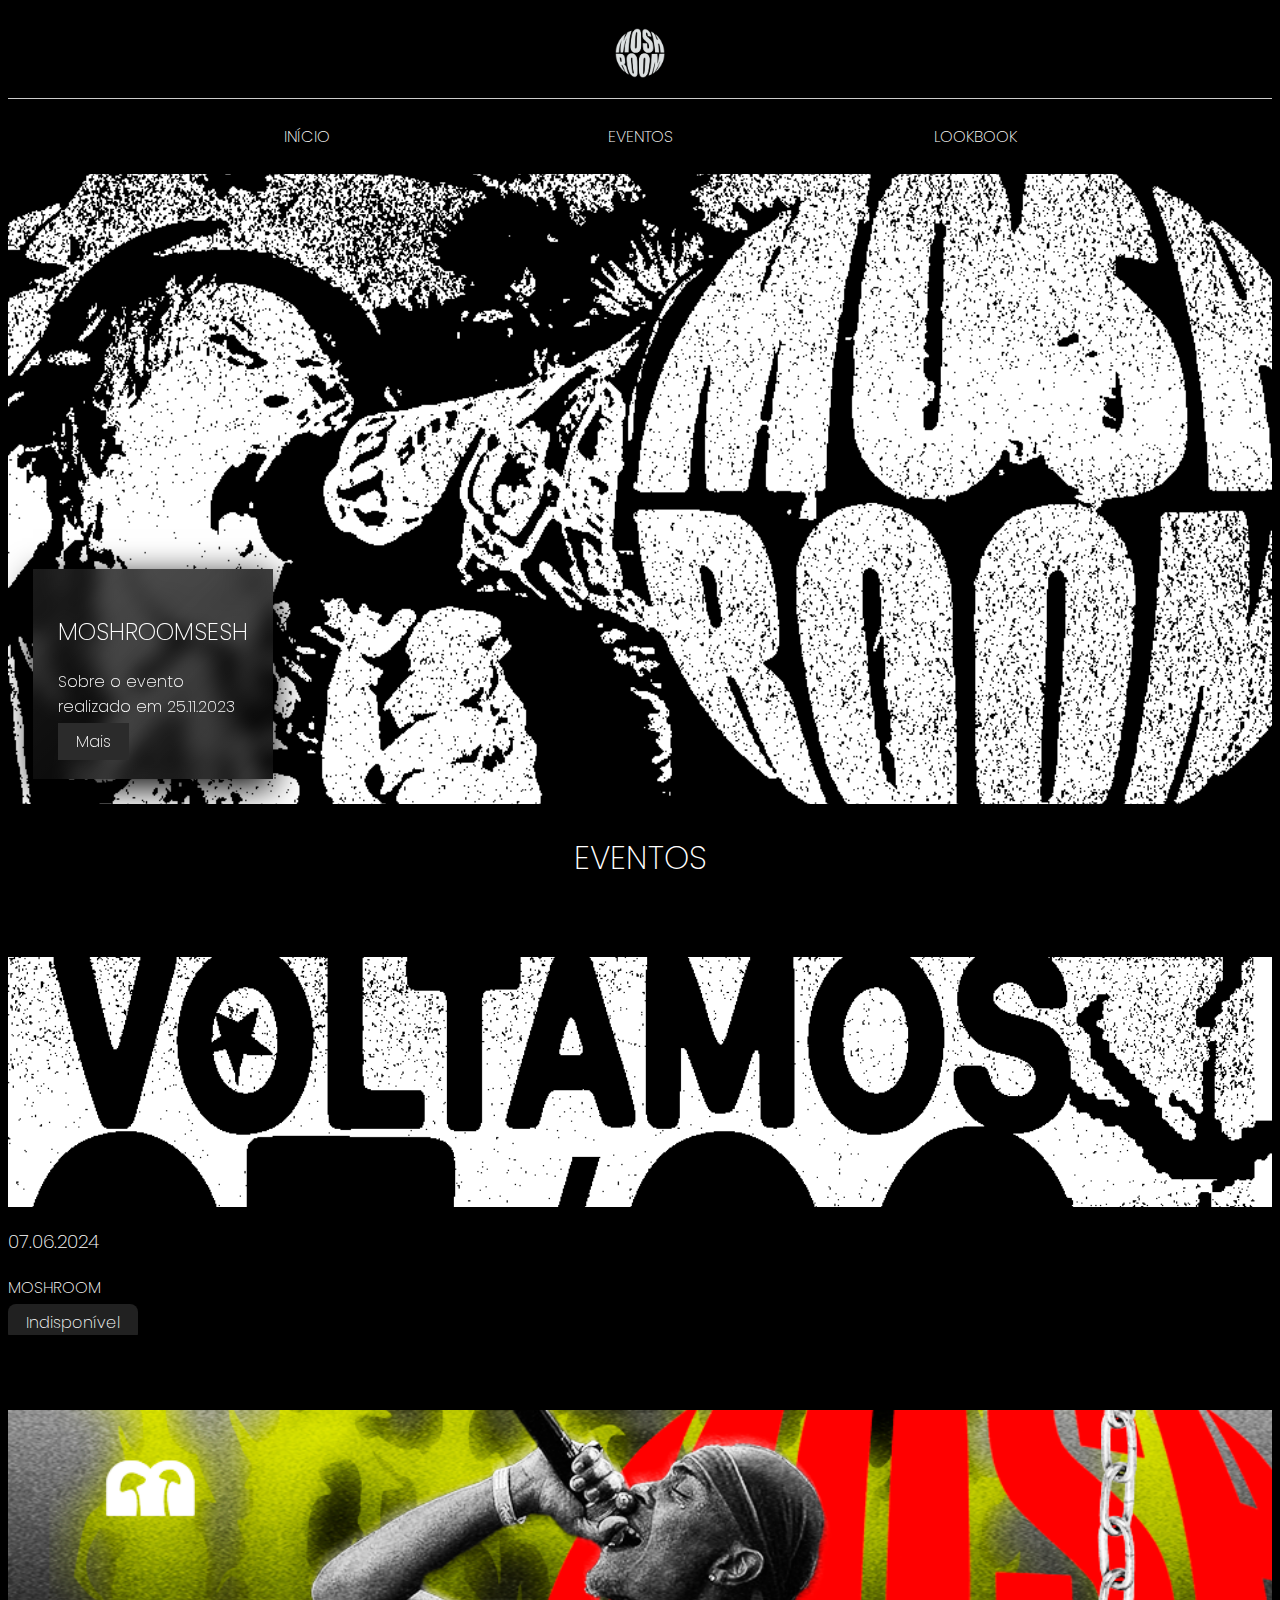
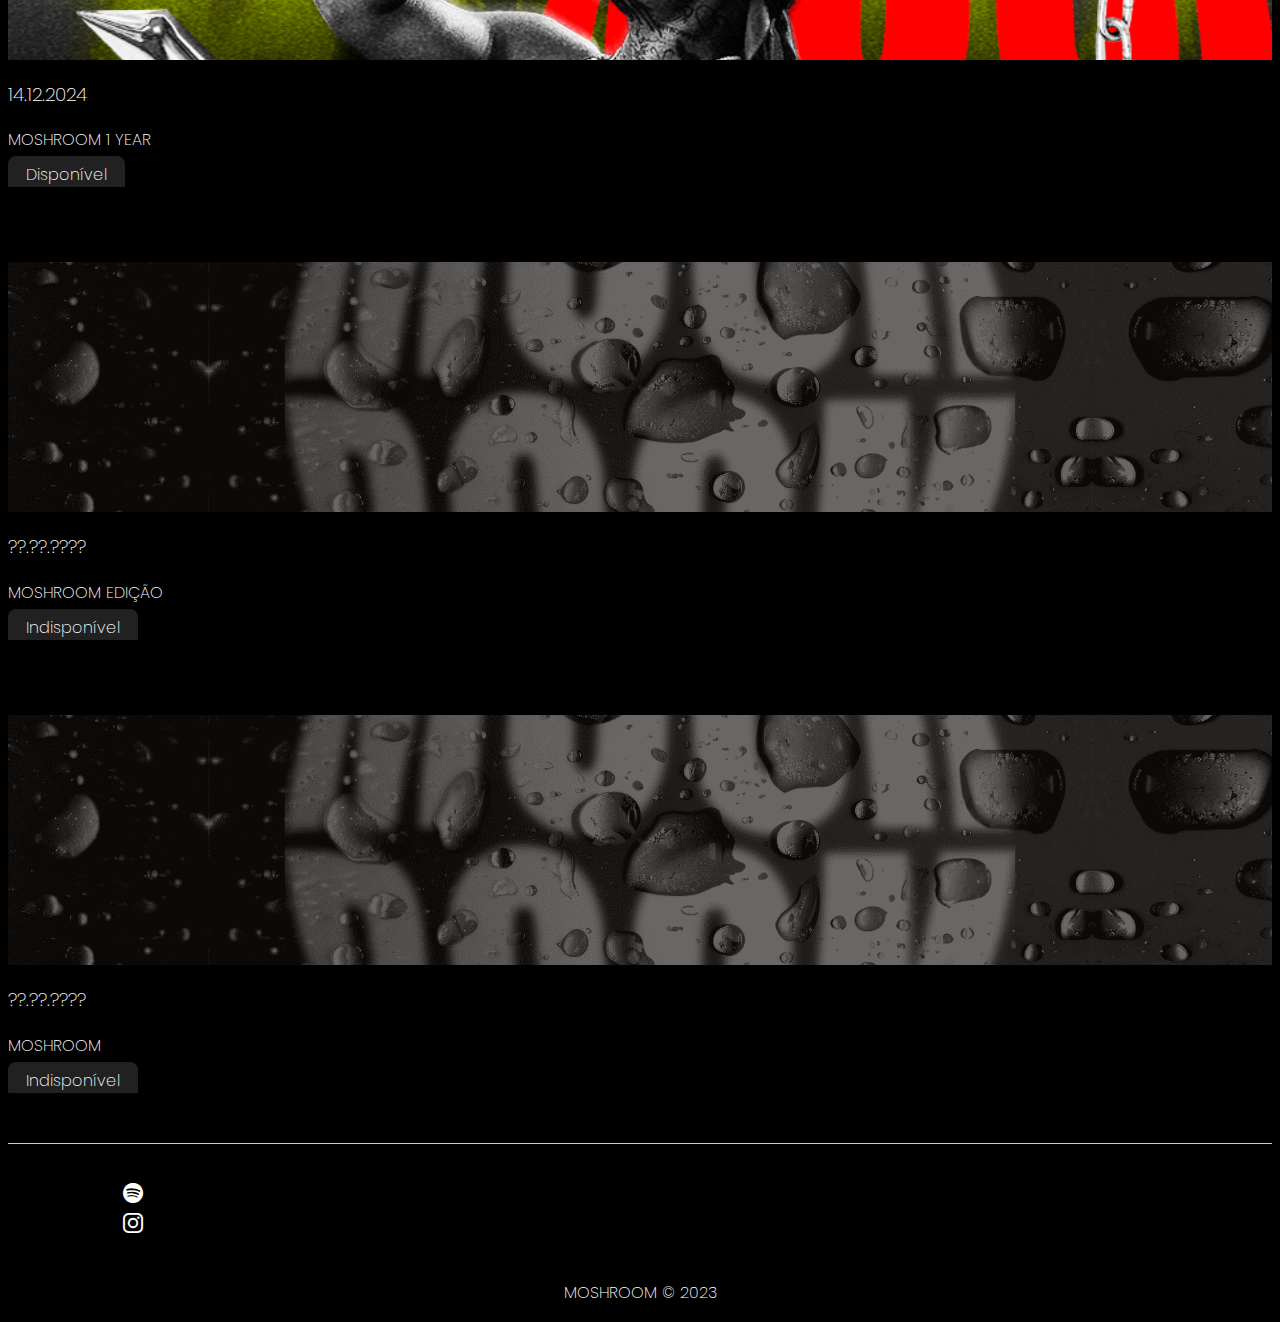
==== commit d07b7001: "Inserção de IMG" ====
--- a/index.html
+++ b/index.html
@@ -117,7 +117,7 @@
           <div class="w-100 h-10" id="warningSoonEvent">EM BREVE!!!</div>
 
           <div class="small-image-container center-image" id="img4"></div>
-          <h3>??.??.2024</h3>
+          <h3>??.??.????</h3>
           <p class="secondary-color">MOSHROOM EDIÇÃO</p>
           <a id="btn-buy" class="btn">Indisponível</a>
         </div>
@@ -127,7 +127,7 @@
           <div class="w-100 h-10" id="warningSoonEvent">EM BREVE!!!</div>
 
           <div class="small-image-container center-image" id="img5"></div>
-          <h3>??.??.2024</h3>
+          <h3>??.??.????</h3>
           <p class="secondary-color">MOSHROOM</p>
           <a id="btn-buy" class="btn">Indisponível</a>
         </div>
--- a/style.css
+++ b/style.css
@@ -266,8 +266,8 @@
 }
 
 #img3 {
-  background-image: url(img/capa-mosh.png);
-
+  background-image: url(img/moshroom-banner-site2.png);
+background-position: top center;
   /* background-size: 100%; */
 }
 
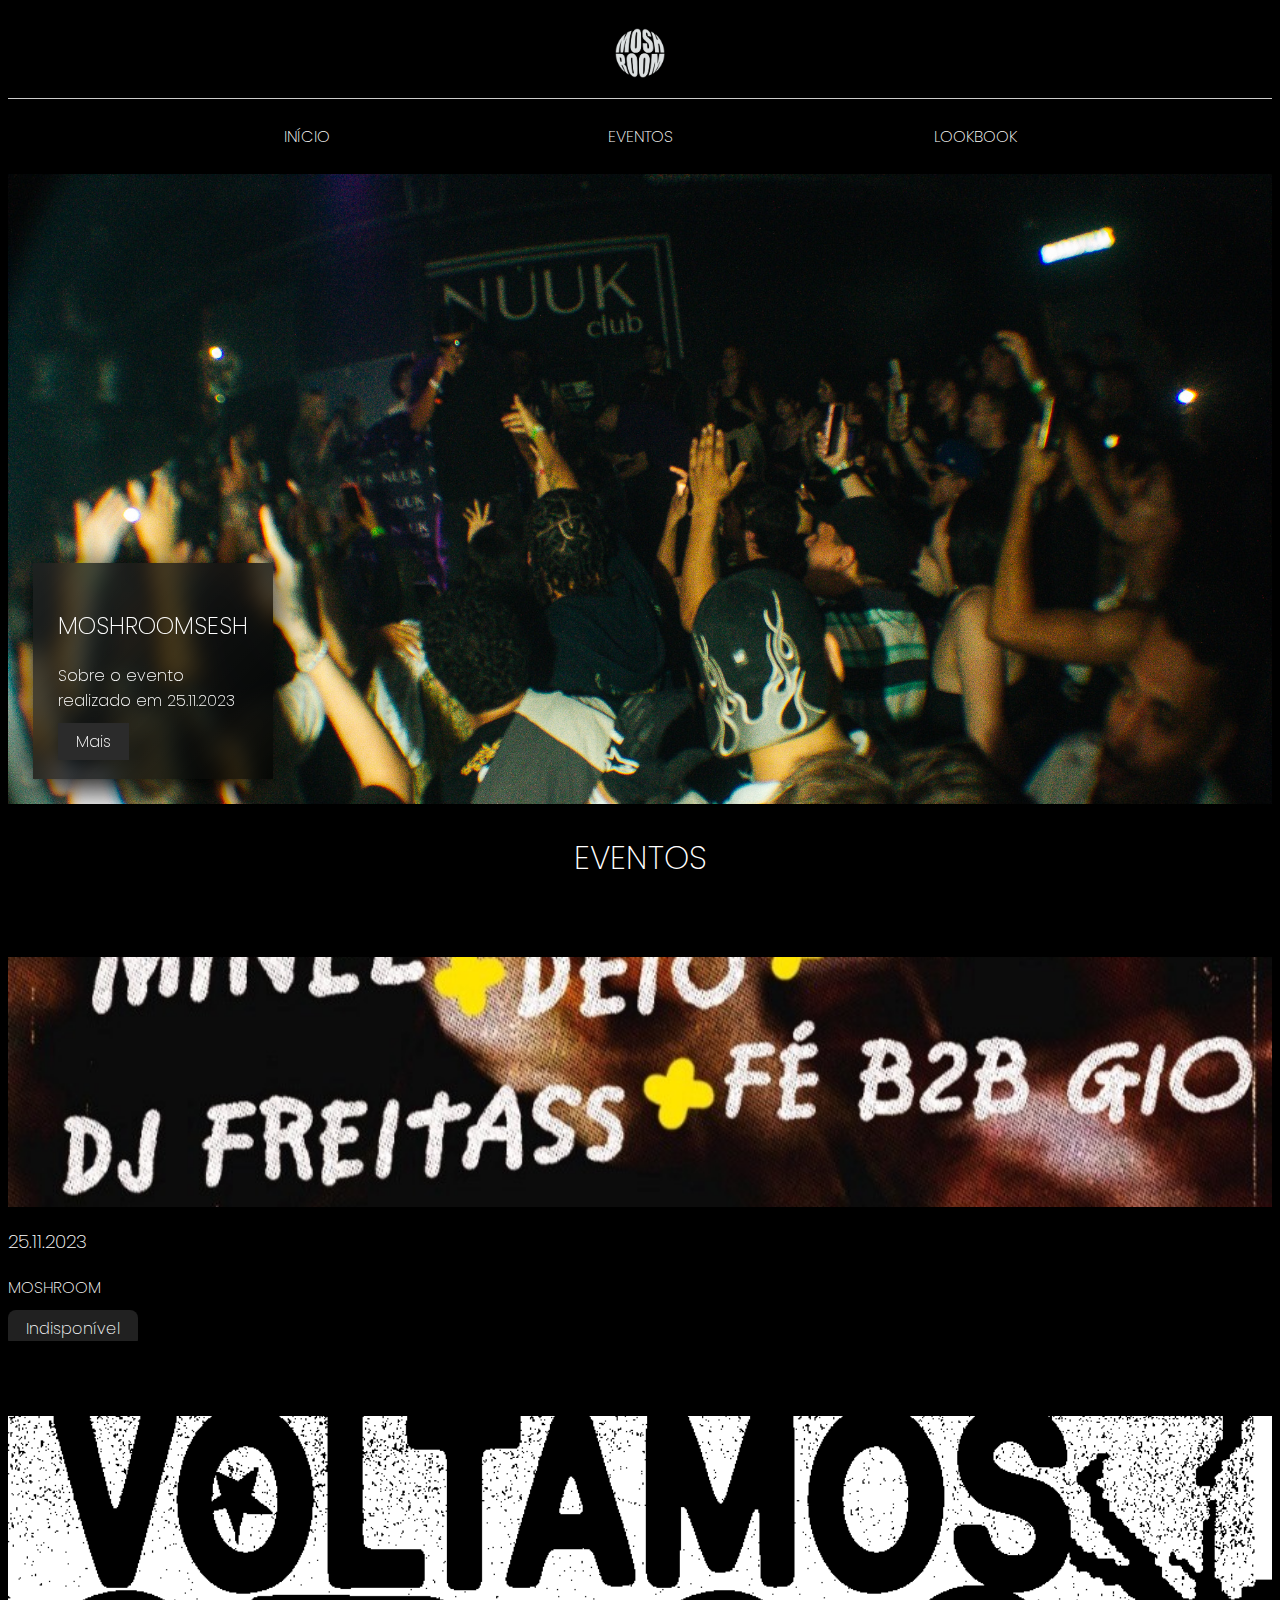
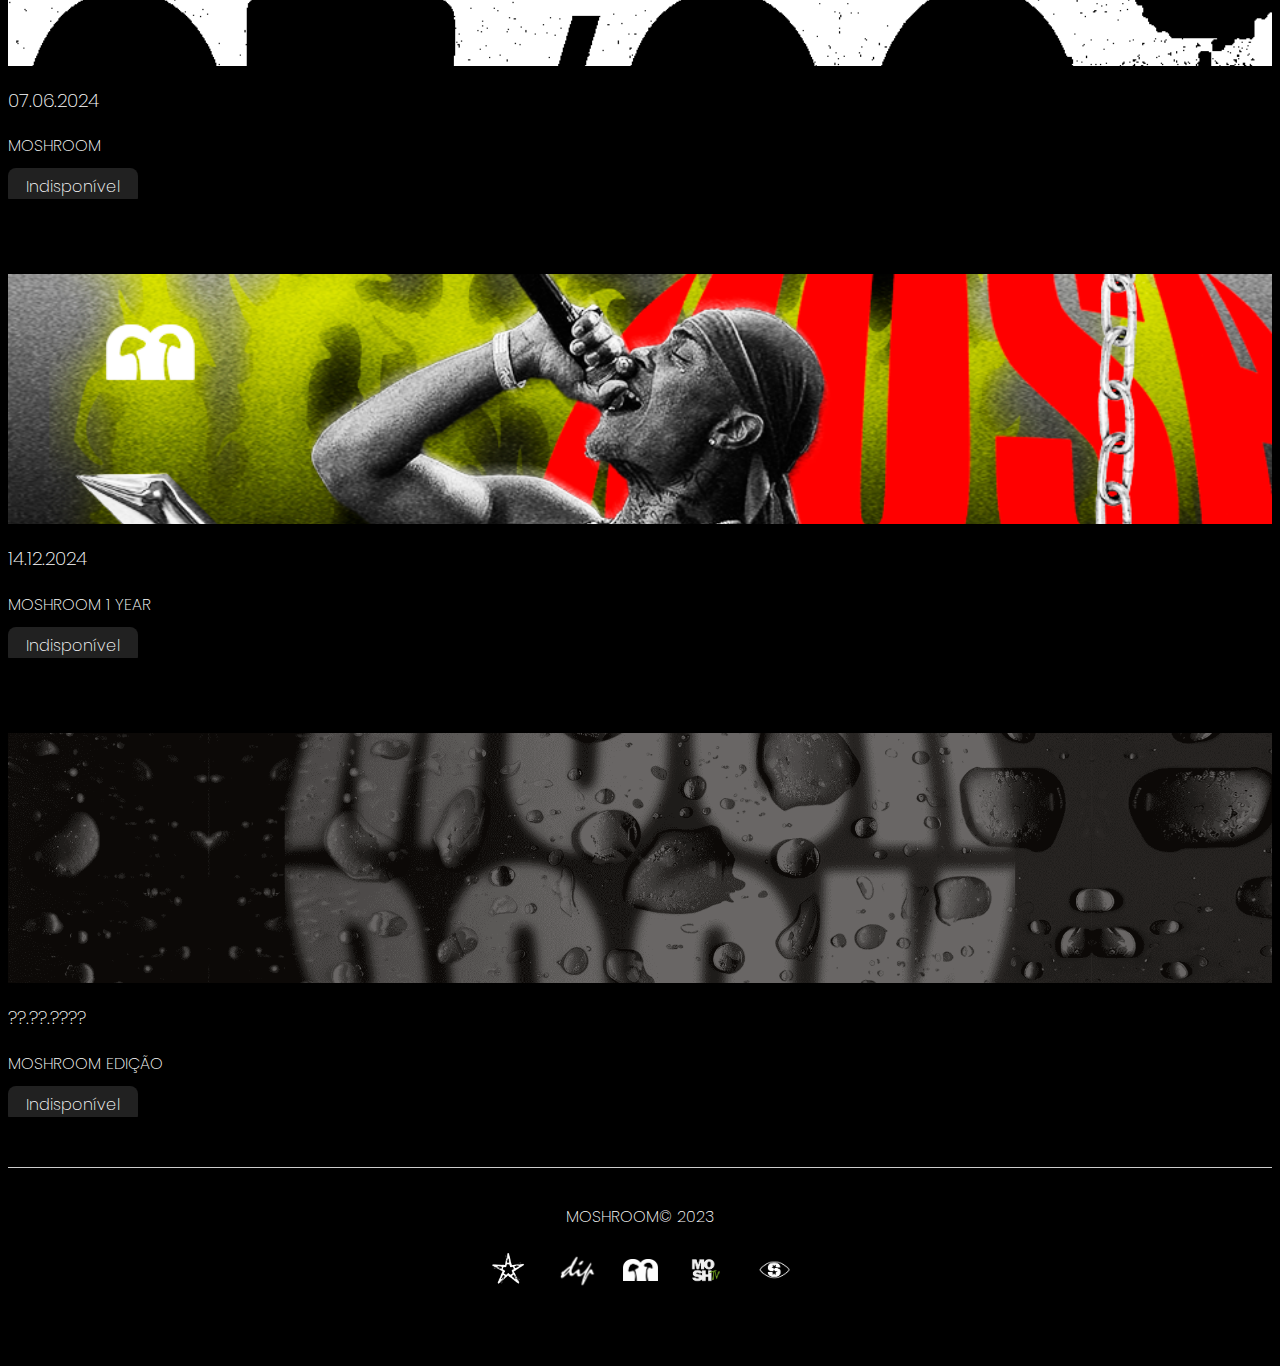
==== commit 001f846e: "Inserindo logos parceiros footer" ====
--- a/index.html
+++ b/index.html
@@ -96,6 +96,16 @@
 
           <div class="w-100 h-10" id="warningPastEvent">REALIZADO!</div>
 
+          <div class="small-image-container center-image" id="img1"></div>
+          <h3>25.11.2023</h3>
+          <p class="secondary-color">MOSHROOM</p>
+          <a id="btn-buy" class="btn">Indisponível</a>
+        </div>
+
+        <div class="col-12 col-md-6 zoom-image">
+
+          <div class="w-100 h-10" id="warningPastEvent">REALIZADO!</div>
+
           <div class="small-image-container center-image" id="img2"></div>
           <h3>07.06.2024</h3>
           <p class="secondary-color">MOSHROOM</p>
@@ -104,12 +114,12 @@
 
         <div class="col-12 col-md-6 zoom-image">
 
-          <div class="w-100 h-10" id="warningCurrentEvent">COMPRE JÁ!</div>
+          <div class="w-100 h-10" id="warningCurrentEvent">ÚLTIMO REALIZADO!</div>
 
           <div class="small-image-container center-image" id="img3"></div>
           <h3>14.12.2024</h3>
           <p class="secondary-color">MOSHROOM 1 YEAR</p>
-          <a href="https://www.ticketking.com.br/evento/moshroom" target="_blank" id="btn-buy" class="btn">Disponível</a>
+          <a id="btn-buy" class="btn">Indisponível</a>
         </div>
 
         <div class="col-12 col-md-6 zoom-image">
@@ -122,21 +132,12 @@
           <a id="btn-buy" class="btn">Indisponível</a>
         </div>
 
-        <div class="col-12 col-md-6 zoom-image">
-
-          <div class="w-100 h-10" id="warningSoonEvent">EM BREVE!!!</div>
-
-          <div class="small-image-container center-image" id="img5"></div>
-          <h3>??.??.????</h3>
-          <p class="secondary-color">MOSHROOM</p>
-          <a id="btn-buy" class="btn">Indisponível</a>
-        </div>
       </div>
     </div>
     <!-- FOOTER -->
     <footer id="contact" class="container">
       <!-- <p class="secondary-color">Nos encontre nas redes sociais:</p> -->
-      <div class="row justify-content-center" id="social-icons-container">
+      <!-- <div class="row justify-content-center" id="social-icons-container">
         <div class="col-1">
           <a
             href="https://open.spotify.com/playlist/5nf5XcHtI5ToAGP7V8cqh1?si=a95a7d0b0cea4013"
@@ -149,7 +150,18 @@
           ></a>
         </div>
       </div>
-      <p class="secondary-color">MOSHROOM &copy; 2023</p>
+      <p class="secondary-color">MOSHROOM &copy; 2023</p> -->
+
+      <div class="content-footer">
+        <p> MOSHROOM&copy; 2023</p>
+    <div class="footer-images">
+      <img src="img2/logo-asxHD-removebg.png" alt="Imagem 5">
+      <img src="img2/DIP_BRANCA-removebg-preview.png" alt="Imagem 1">
+      <img src="img2/MOSHROOM - LOGO NOVA.png" id="img3-footer" alt="Imagem 4" >
+      <img src="img2/MOSHTV__1_-removebg-preview.png" alt="Imagem 3">
+      <img src="img2/LOGO STARG.png" alt="Imagem 2">
+      </div>
+
     </footer>
   </body>
   <script src="https://code.jquery.com/jquery-3.6.0.min.js"></script>
--- a/style.css
+++ b/style.css
@@ -223,7 +223,7 @@
 
 .main-image {
   height: 70vh;
-  background-image: url(img2/MOSH-CAPA.png);
+  background-image: url(img2/capa-mosh.jpg);
   background-position: center center;
   background-size: cover;
   margin-bottom: 30px;
@@ -255,6 +255,11 @@
 
 /* GALLERY */
 
+#img1 {
+  background-image: url(img2/MOSH-FLY1-MENOR.jpg);
+  background-size: 100%;
+  background-repeat: no-repeat;
+}
 #img2 {
   background-image: url(img/MOSHFEED.png);
   background-size: 100%;
@@ -319,7 +324,7 @@
   padding: 10px;
 }
 
-footer i {
+/* footer i {
   font-size: 20px;
   transition: none;
 }
@@ -347,6 +352,44 @@
 
 footer p {
   text-align: center;
+} */
+
+footer {
+  /* background-color: #121212; */
+  color: #fff;
+  text-align: center;
+  padding: 20px 0;
+  font-family: 'Arial', sans-serif;
+}
+
+.footer-content p {
+  font-size: 16px;
+  margin-bottom: 15px;
+}
+
+.footer-images {
+  display: flex;
+  justify-content: center;
+  gap: 20px;
+}
+
+.footer-images img {
+  width: auto; /* Mantém a proporção da largura */
+  height: 50px; /* Define a altura fixa */
+  max-width: 100px; /* Limita o tamanho máximo da largura */
+  object-fit: contain; /* Mantém o conteúdo proporcional */
+  border-radius: 5px;
+  transition: transform 0.3s ease;
+  display: block; /* Remove espaços extras indesejados */
+}
+
+.footer-images img:hover {
+
+  transform: scale(1.1);
+}
+
+#img3-footer {
+  width: 35px;
 }
 
 a:hover i {
@@ -377,7 +420,7 @@
 
 @media screen and (max-width: 768px) {
   .main-image {
-    background-image: url(img2/MOSH-CAPA-MOBILE.png);
+    background-image: url(img2/capa-mosh.jpg);
     background-size: 50vh;
   }
 
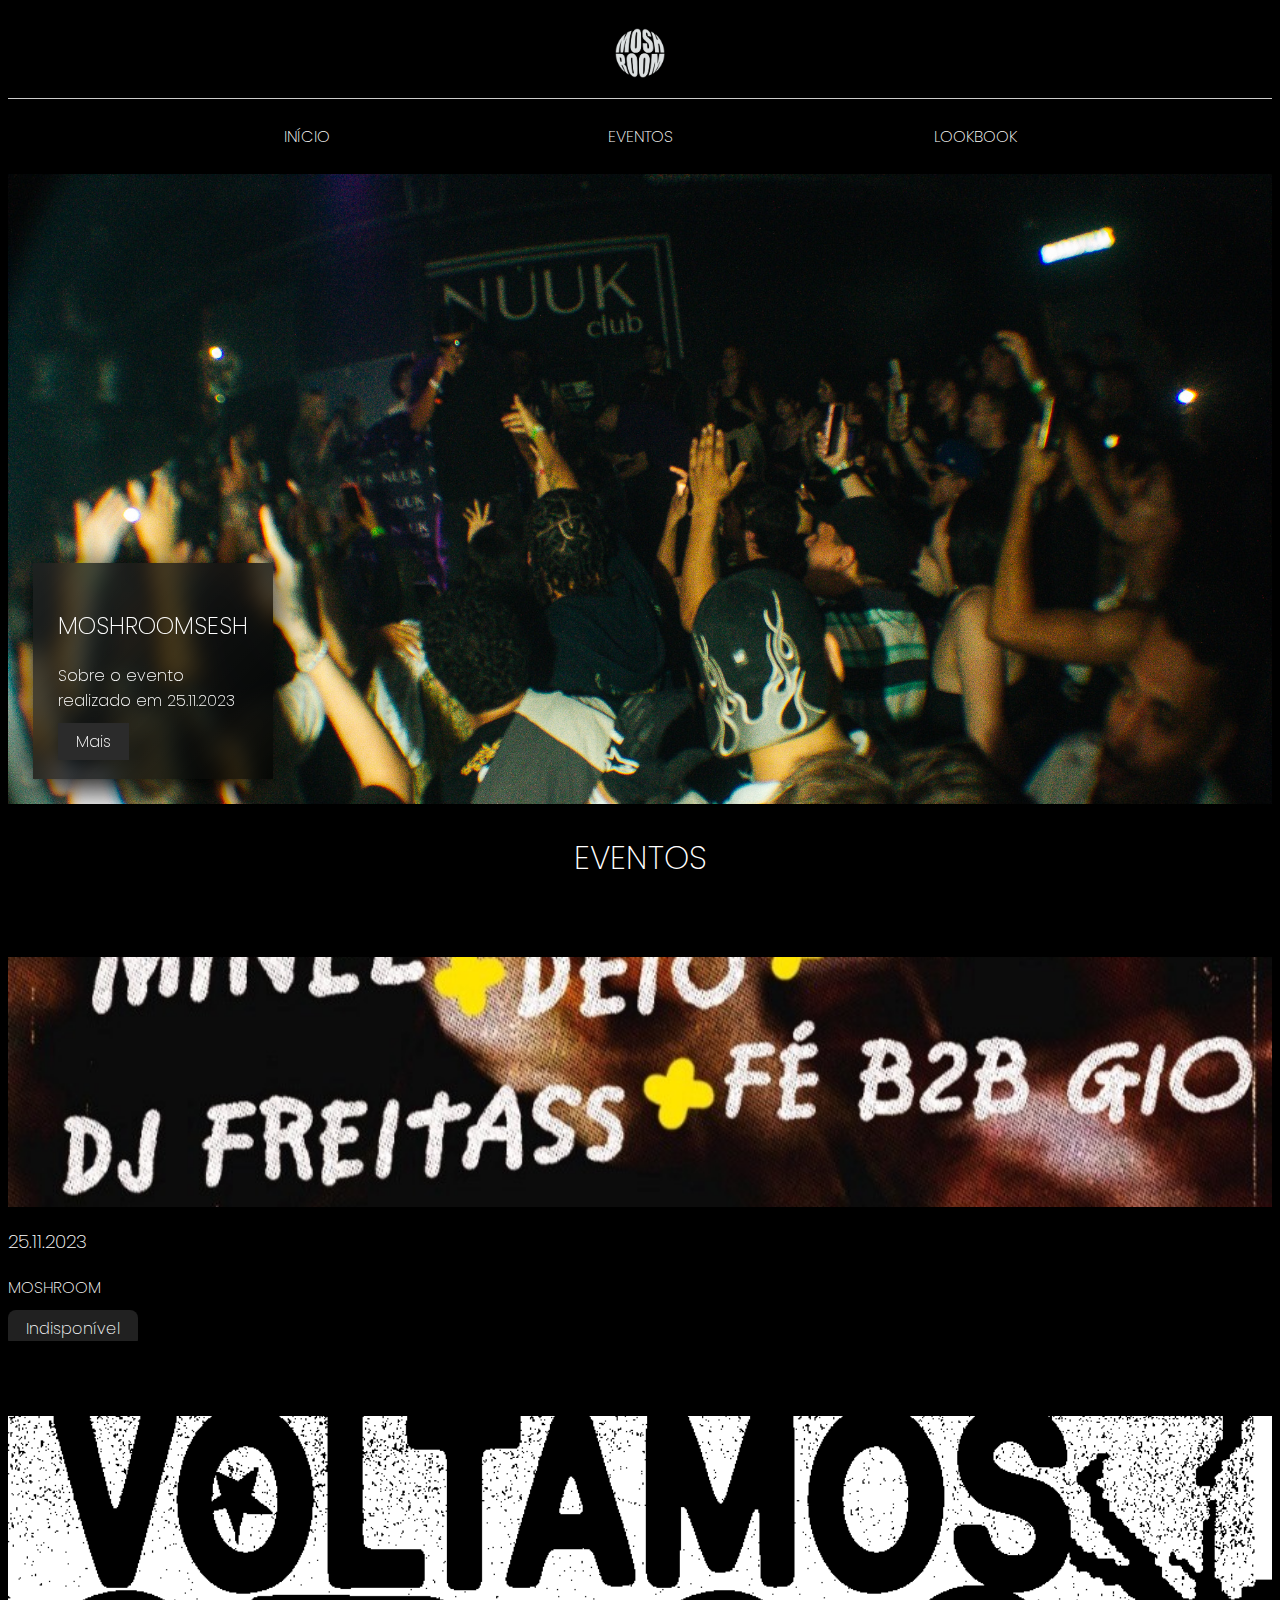
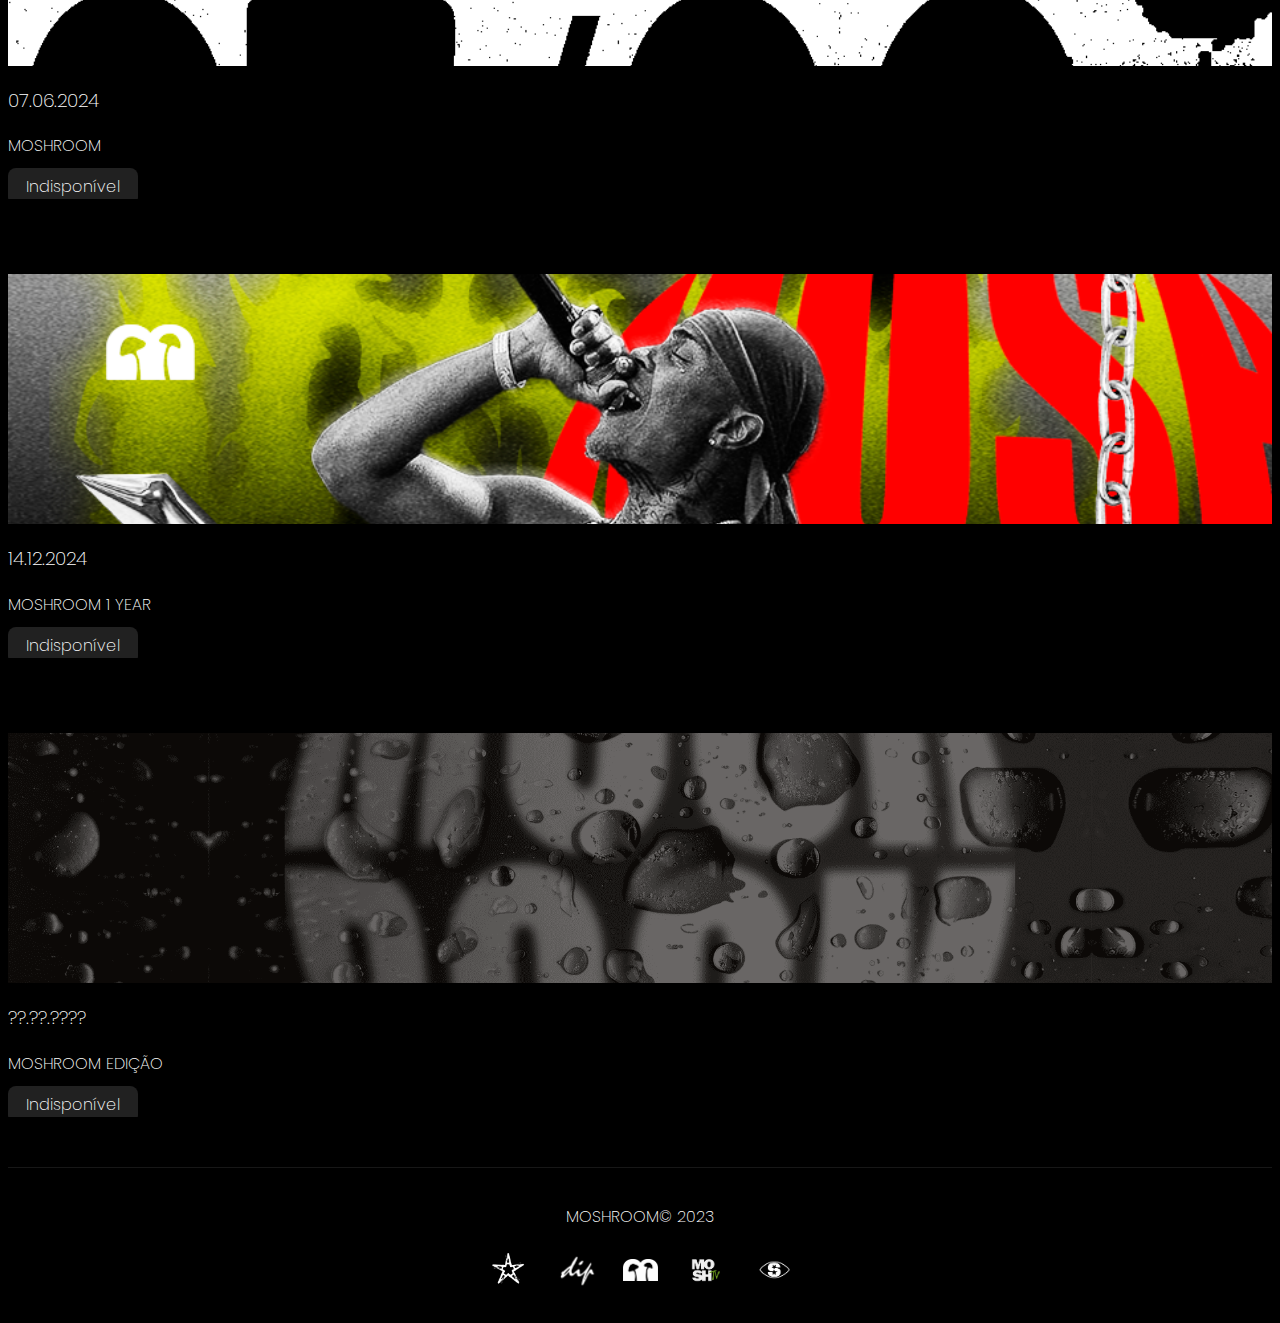
==== commit 5ebb4deb: "alterações de posicionamento footer" ====
--- a/index.html
+++ b/index.html
@@ -152,16 +152,16 @@
       </div>
       <p class="secondary-color">MOSHROOM &copy; 2023</p> -->
 
-      <div class="content-footer">
+      <!-- <div class="content-footer"> -->
         <p> MOSHROOM&copy; 2023</p>
-    <div class="footer-images">
-      <img src="img2/logo-asxHD-removebg.png" alt="Imagem 5">
-      <img src="img2/DIP_BRANCA-removebg-preview.png" alt="Imagem 1">
-      <img src="img2/MOSHROOM - LOGO NOVA.png" id="img3-footer" alt="Imagem 4" >
-      <img src="img2/MOSHTV__1_-removebg-preview.png" alt="Imagem 3">
-      <img src="img2/LOGO STARG.png" alt="Imagem 2">
-      </div>
-
+        <div class="footer-images">
+          <img src="img2/logo-asxHD-removebg.png" alt="Astryx">
+          <img src="img2/DIP_BRANCA-removebg-preview.png" alt="Dip Co.">
+          <img src="img2/MOSHROOM - LOGO NOVA.png" id="img3-footer" alt="MOSHROOM" >
+          <img src="img2/MOSHTV__1_-removebg-preview.png" alt="MOSHtv">
+          <img src="img2/LOGO STARG.png" alt="Stargazing Studio">
+        </div>
+      <!-- </div> -->
     </footer>
   </body>
   <script src="https://code.jquery.com/jquery-3.6.0.min.js"></script>
--- a/style.css
+++ b/style.css
@@ -319,9 +319,13 @@
 
 /* FOOTER */
 footer {
-  border-top: 1px solid #ccc;
-  height: 150px;
-  padding: 10px;
+  border-top: 1px solid #cccccc1d;
+  color: #fff;
+  /* height: 150px; */
+  /* padding: 10px; */
+  text-align: center;
+  padding: 20px 0;
+  font-family: 'Arial', sans-serif;
 }
 
 /* footer i {
@@ -354,17 +358,9 @@
   text-align: center;
 } */
 
-footer {
-  /* background-color: #121212; */
-  color: #fff;
-  text-align: center;
-  padding: 20px 0;
-  font-family: 'Arial', sans-serif;
-}
-
 .footer-content p {
   font-size: 16px;
-  margin-bottom: 15px;
+  margin-bottom: 10px;
 }
 
 .footer-images {
